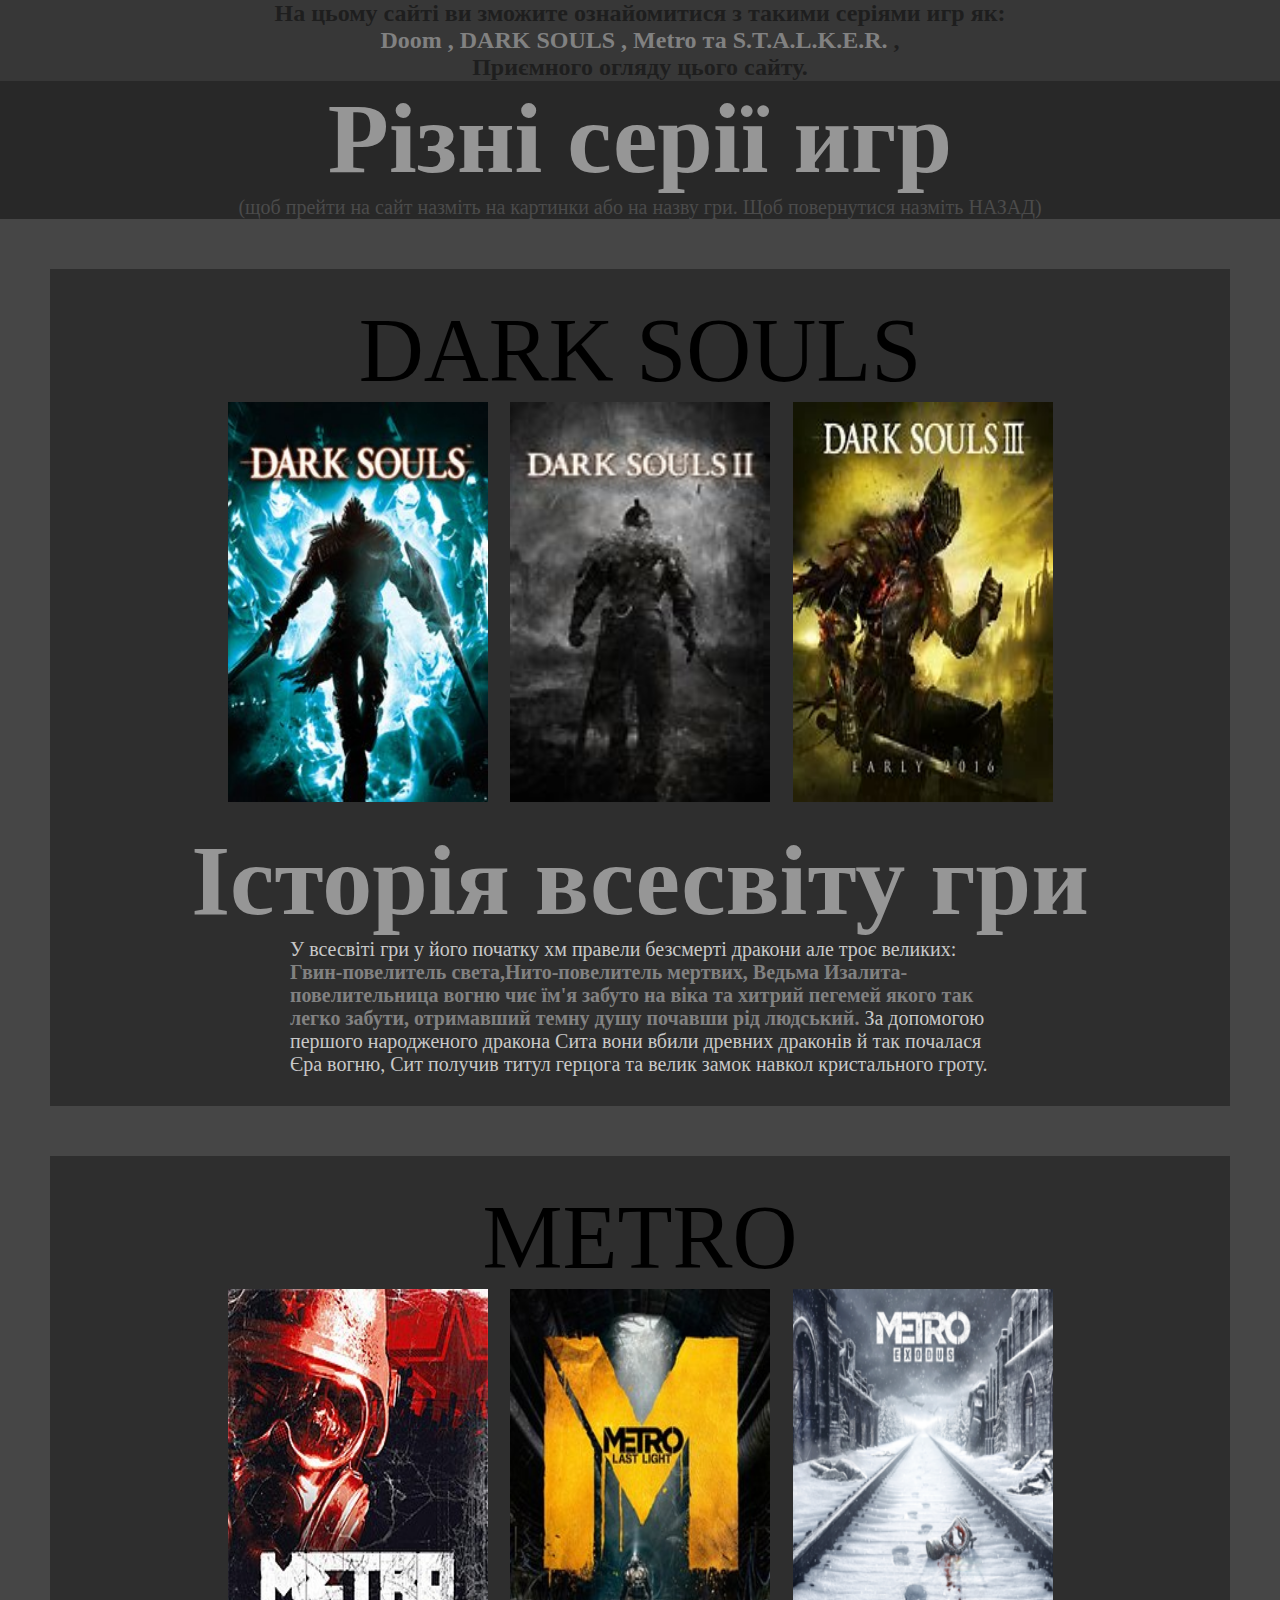
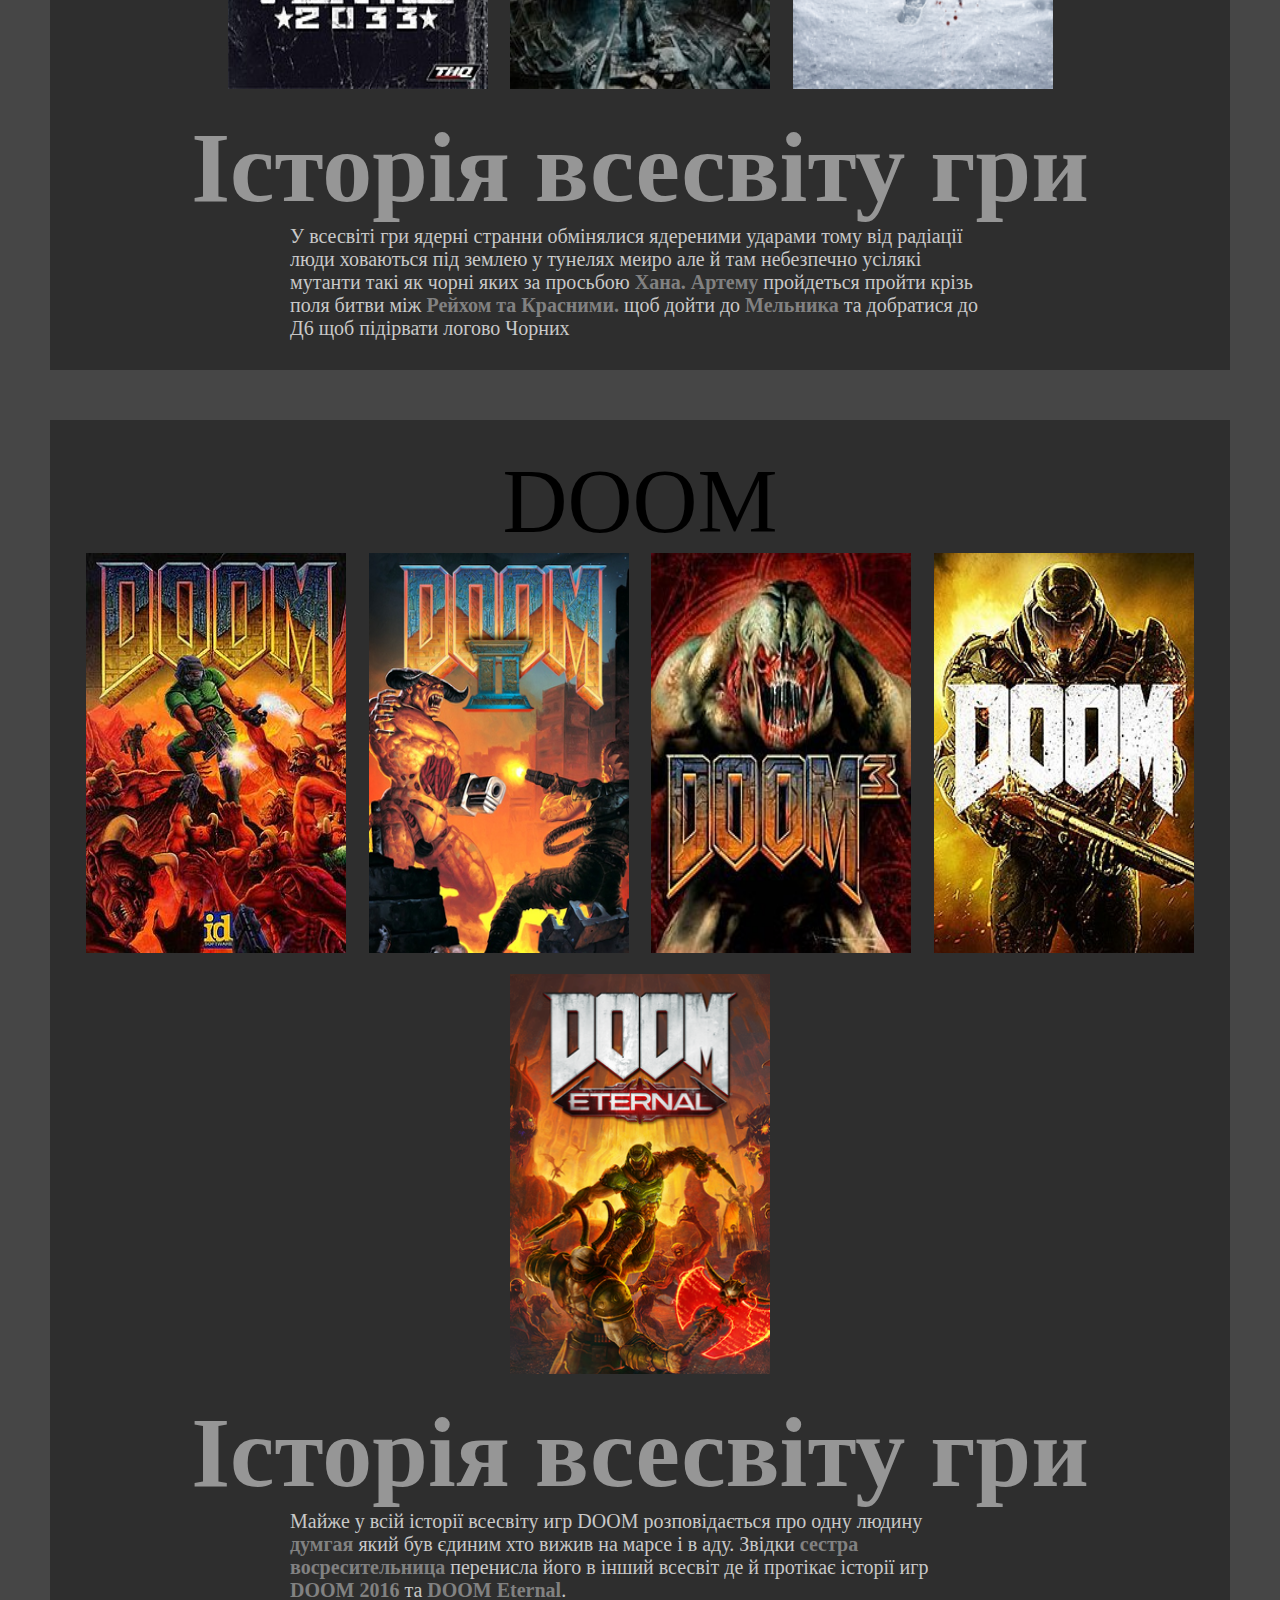
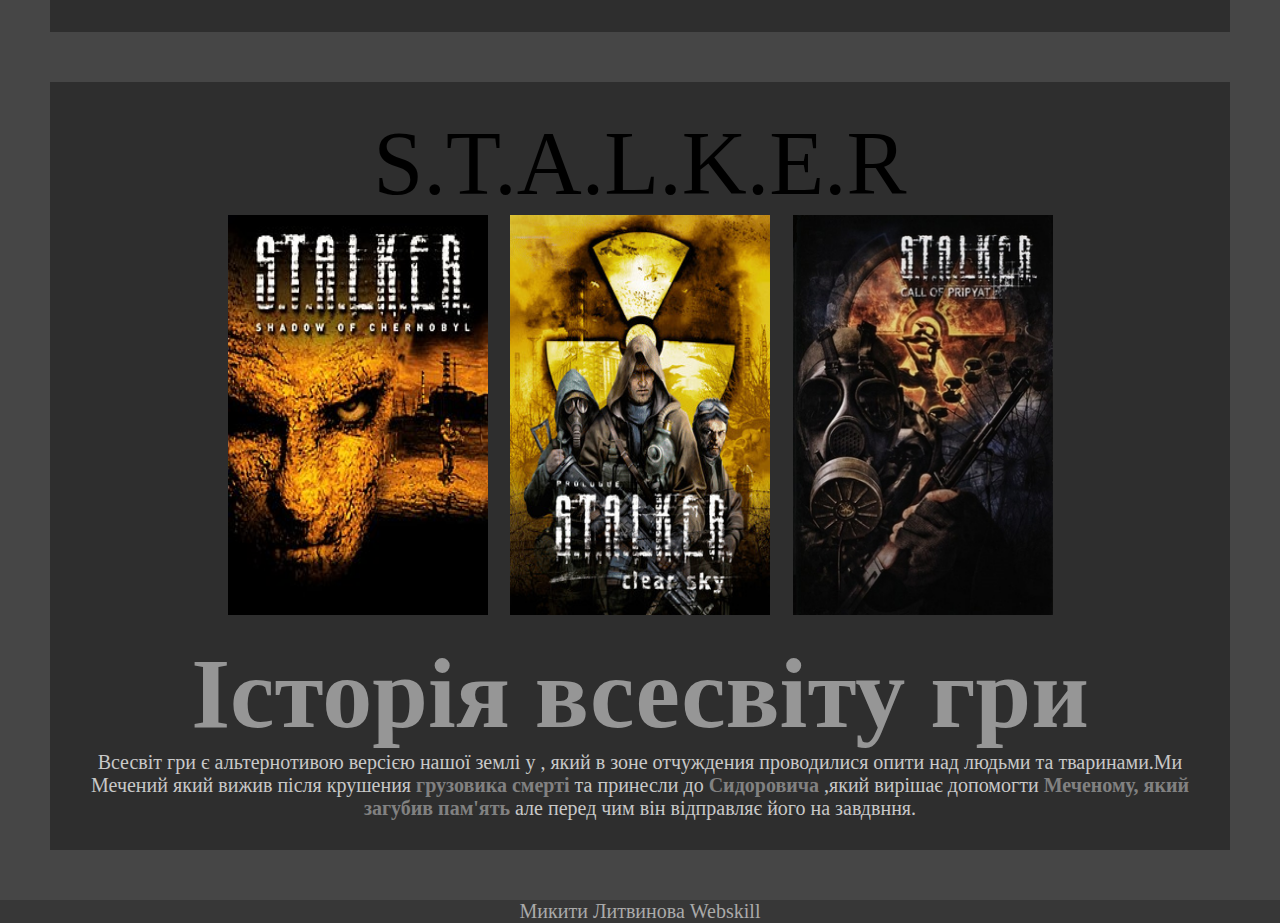
==== html/index.html @ c9c2fdbb "commit-papki" ====
<!DOCTYPE html>
<html lang="en">

<head>
    <meta charset="UTF-8">
    <meta name="viewport" content="width=device-width, initial-scale=1.0">
    <title>Головний сайт</title>
    <link rel="stylesheet" href="../css/index.css">
    <link rel="stylesheet" href="../css/all.css">
</head>

<body>
    <div class="header">
        <h2 align="center">На цьому сайті ви зможите ознайомитися з такими серіями игр як:<br>
            <b>Doom , DARK SOULS , Metro та S.T.A.L.K.E.R.</b> ,<br>
            Приємного огляду цього сайту.
        </h2>
        
    </div>
    <div class="main">
        <div class="child-g"><h1 align="center"> Різні серії игр</h1>
            <p class="child-p" align="center">(щоб прейти на сайт назміть на картинки або на назву гри.
            Щоб повернутися назміть НАЗАД)</p></div>
        <div class="child-h" align="center">
            <a href="kol.html">DARK SOULS<br> 
                <img src="../img/Dark_Souls_Cover_Art.jpg" alt="">
                <img src="../img/DS2.jfif" alt="">
                <img src="../img/DS3.jfif" alt=""></a>
          
            <div>
                <h1 class="class-h1">Історія всесвіту гри</h1>
                <p class="c-p">У всесвіті гри у його початку хм правели безсмерті дракони але троє великих:
                    <b>Гвин-повелитель света,</b><b>Нито-повелитель мертвих,</b>
                    <b>Ведьма Изалита-повелительница вогню чиє їм'я забуто на віка та</b>
                    <b>хитрий пегемей якого так легко забути, отримавший темну душу почавши рід людський.</b>
                За допомогою першого народженого дракона Сита
            вони вбили древних драконів й так почалася Єра вогню,
         Сит получив титул герцога та велик замок навкол кристального гроту. 
        </p>
            </div>
        </div>
        <div class="child-h" align="center"><a href="koi.html">METRO<br>
<img src="../img/Metro_2033_Game_Cover.jpg" alt="">
<img src="../img/Metrolastlight.jpg" alt="">
<img src="../img/274px-Metro_Exodus.png" alt="">
        </a>
        <div>
            <h1 class="class-h1">Історія всесвіту гри</h1>
            <p class="c-p">У всесвіті гри ядерні странни обмінялися ядереними ударами тому від радіації люди ховаються під землею
                у тунелях меиро але й там небезпечно усілякі мутанти такі як чорні яких за просьбою <b>Хана. Артему</b> пройдеться
                пройти крізь поля битви між <b>Рейхом та Красними.</b>
                щоб дойти до <b>Мельника</b> та добратися до Д6 щоб підірвати логово Чорних
                </p>
        </div>
        </div>
        <div class="child-h" align="center"><a href="DOOM.html">DOOM<br>
            <img src="../img/Doom_cover_art.jpg" alt="">
            <img src="../img/Doom_II_-_Hell_on_Earth_Coverart.png" alt="">
            <img src="../img/Doom3box.jpg" alt="">
            <img src="../img/Doom_Cover.jpg" alt="">
            <img src="../img/Cover_Art_of_Doom_Eternal.png" alt=""></a>
        
        <div>
            <h1 class="class-h1">Історія всесвіту гри</h1>
            <p class="c-p">Майже у всій історії всесвіту игр DOOM розповідається про одну людину <b>думгая </b>який був
                 єдиним хто вижив на марсе і в аду. Звідки <b>сестра восресительница</b>
                  перенисла його в інший всесвіт де й протікає історії игр
                 <b>DOOM 2016</b> та <b>DOOM Eternal</b>. 
            </p>
        </div>
    </div>
        <div class="child-h" align="center"> 
            <a href="stalker.html">S.T.A.L.K.E.R<br>
            
         <img src="../img/Shadow_of_Chernobyl_cover.jpg" alt="">
            <img src="../img/STALKER_Clear_Sky.jpg" alt="">
                <img src="../img/Stalker_Call_of_Pripyat_cover.jpg" alt="">
         </a>
        
        
            <h1 class="class-h1">Історія всесвіту гри</h1>
            <p>
         Bсесвіт гри є альтернотивою версією нашої землі у , який в зоне отчуждения проводилися опити
         над людьми та тваринами.Ми Мечений який вижив після крушения <b>грузовика смерті</b> та принесли до
         <b>Сидоровича</b> ,який вирішає допомогти <b>Меченому, який загубив пам'ять</b> але перед чим він відправляє його
         на завдвння.
            </p>
        </div>
     </div>
    </div>    
        
    </div>
    <div class="footer">
        <p align="center" class="p-o">Микити Литвинова
            Webskill</p>
    </div>
</body>

</html>
---- css/index.css ----
h1{
    font-size: 100px;
    color: rgb(150, 150, 150);
}

a{
   text-decoration: none; 
   color: rgb(0, 0, 0);
   font-size: 90px ;
   font-family: Calibri;
}
.header , .footer{
   
    height: 10% ;
    background-color: rgb(55, 55, 55);
}
.main{
    
    height: 80% ;
    background-color: rgb(70, 70, 70);
}

.p-o{
    color: rgb(170, 170, 170);
}

.child-h{
    background-color: rgb(46, 46, 46);
    padding: 30px;
    margin: 50px;
    
}
.child-g{
    background-color: rgb(40, 40, 40);
}
.child-p{
    color:rgb(75, 75, 75);
}
h2{
    color: rgb(30, 30, 30);
}

@media (orientation:portrait) {    
    .main{
        background-color: rgb(150, 150, 150);
        width: 100vw;
        display: inline-block;
        
    }
    a{
       text-decoration: none; 
       color: rgb(0, 0, 0);
       font-size: 60px ;
       font-family:monospace;
    }
    h2{
        color: rgb(50, 50, 50);   
    }
    .class-h1{
        font-size: 50px;
        color: rgb(80, 80, 80);
    }
}
---- css/all.css ----
.c-p{
    width: 700px;
    text-align: left;
}
img{
    height: 400px;
    width: 260px;
    display: inline-block;
}
p{
    color:rgb(200, 200, 200);
    font-size: 20px;
}
b{
    color: rgb(129, 129, 129); 
} 
*{
    margin: 0px;
    padding: 0px;
}
body{
    background-color: rgb(70, 70, 70);
    
}
@media (orientation:portrait) {
    
    .header , .footer{
        height: 10% ;
        background-color: rgb(100, 100, 100);

    }
    *{
        margin: 0px;
        padding: 0px;
    }
    body{
        background-color: rgb(70, 70, 70);
    }
    h1{
        font-size: 100px;
        color: rgb(80, 80, 80);
    }
    img{
        height: 200px;
        width: 150px;
        display: inline-block;
    }
    p{
        color:rgb(200, 200, 200);
        font-size: 20px;
    }
    b{
        color: rgb(129, 129, 129); 
    } 
    .p-o{
        color: rgb(170, 170, 170);
    }
    .child-h{
        background-color: rgb(46, 46, 46);
        padding: 30px;
        margin: 50px;
    }
    .child-g{
        background-color: rgb(60, 60, 60);
    }
    .child-p{
        color:rgb(10, 10, 10)
    }
}
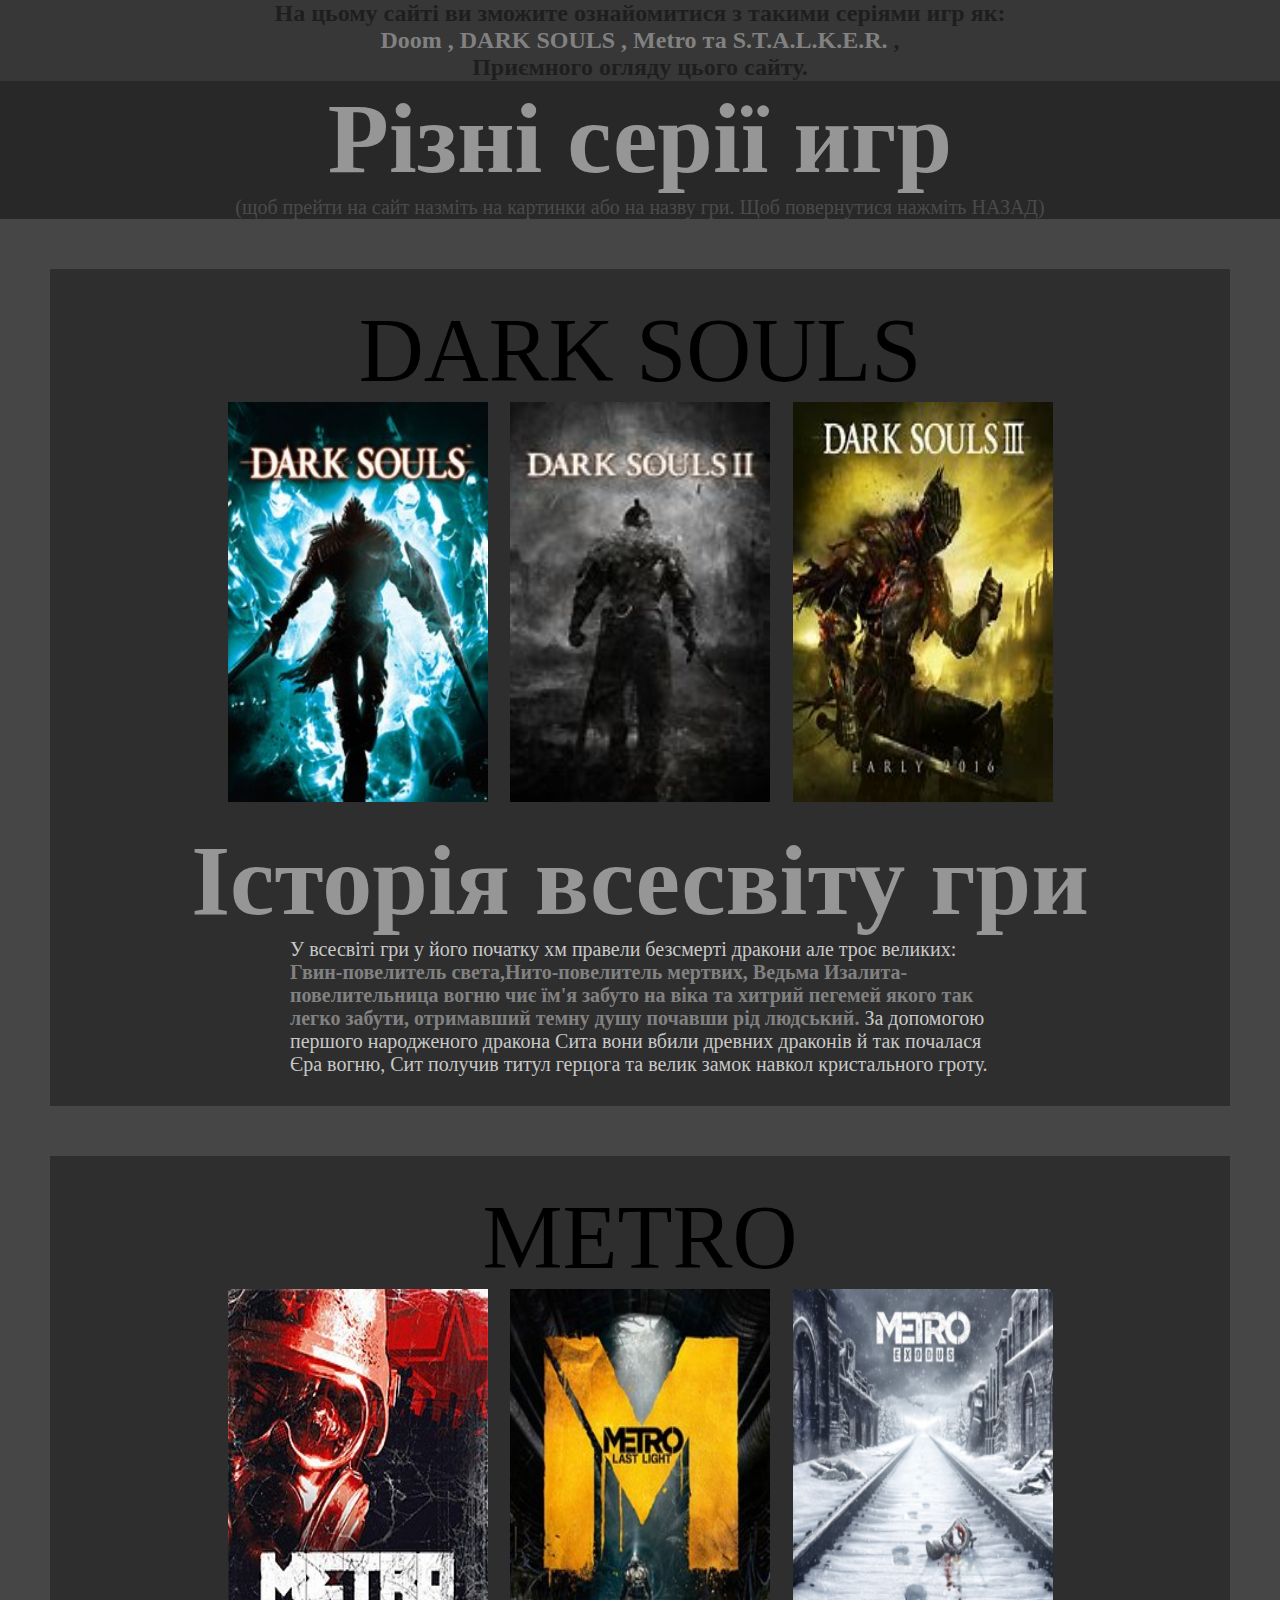
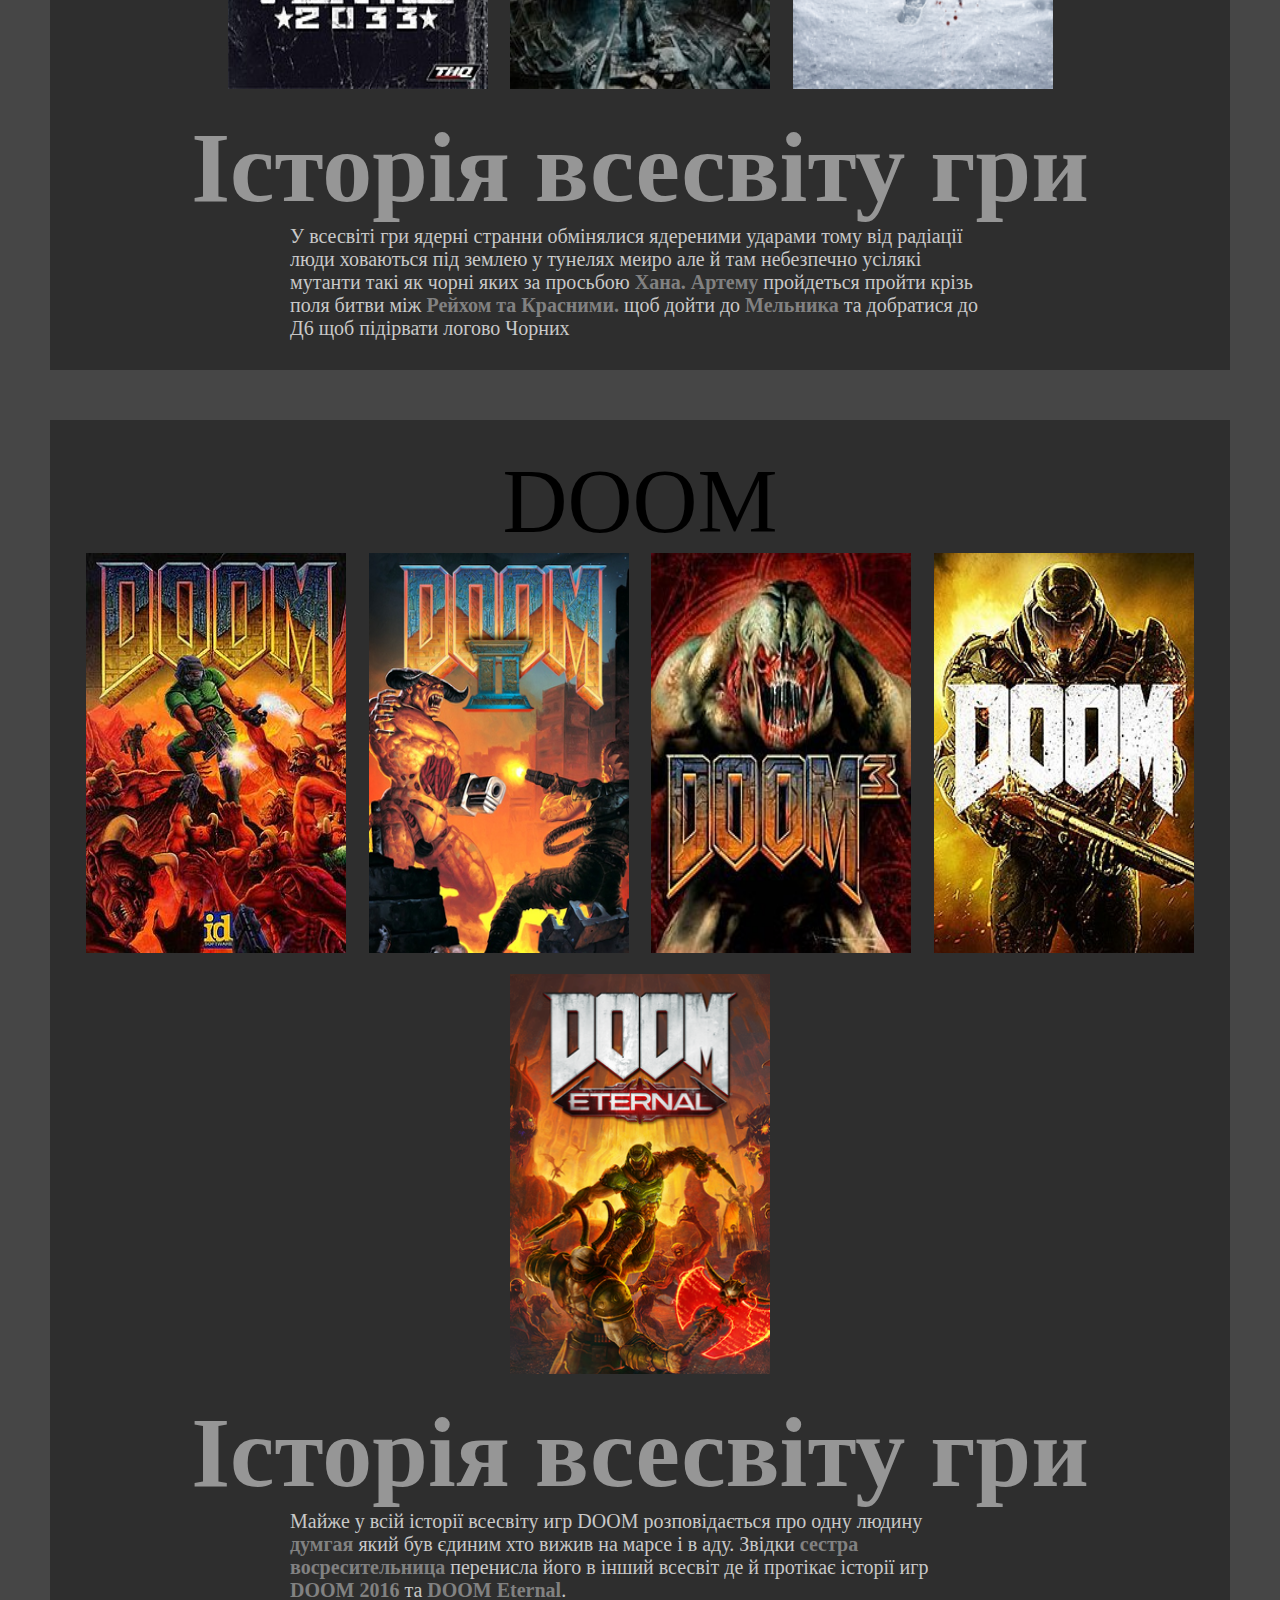
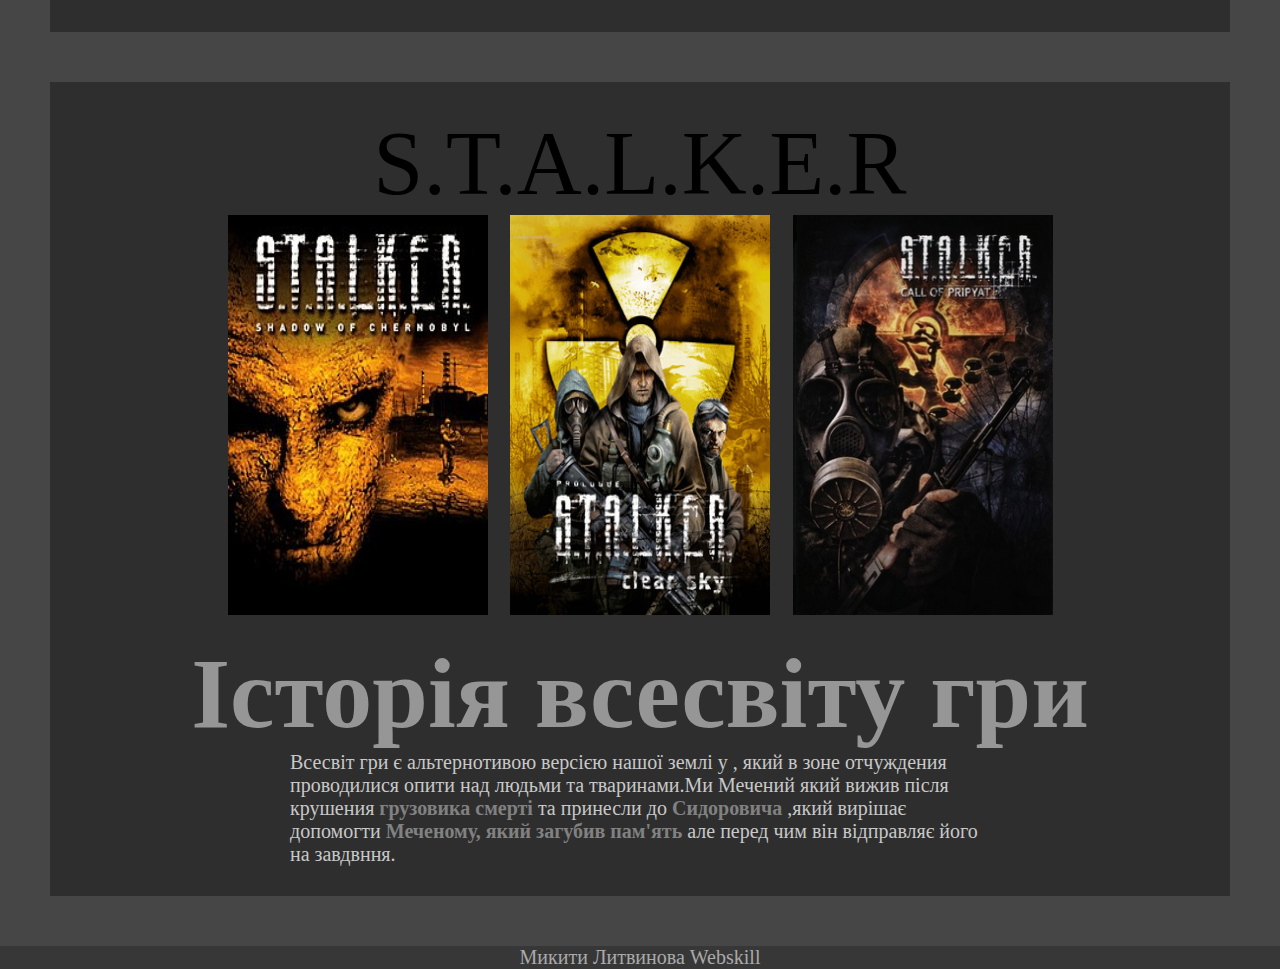
==== commit 7d91f56d: "commit-all-1" ====
--- a/html/index.html
+++ b/html/index.html
@@ -20,7 +20,7 @@
     <div class="main">
         <div class="child-g"><h1 align="center"> Різні серії игр</h1>
             <p class="child-p" align="center">(щоб прейти на сайт назміть на картинки або на назву гри.
-            Щоб повернутися назміть НАЗАД)</p></div>
+            Щоб повернутися нажміть НАЗАД)</p></div>
         <div class="child-h" align="center">
             <a href="kol.html">DARK SOULS<br> 
                 <img src="../img/Dark_Souls_Cover_Art.jpg" alt="">
@@ -79,7 +79,7 @@
         
         
             <h1 class="class-h1">Історія всесвіту гри</h1>
-            <p>
+            <p class="c-p">
          Bсесвіт гри є альтернотивою версією нашої землі у , який в зоне отчуждения проводилися опити
          над людьми та тваринами.Ми Мечений який вижив після крушения <b>грузовика смерті</b> та принесли до
          <b>Сидоровича</b> ,який вирішає допомогти <b>Меченому, який загубив пам'ять</b> але перед чим він відправляє його
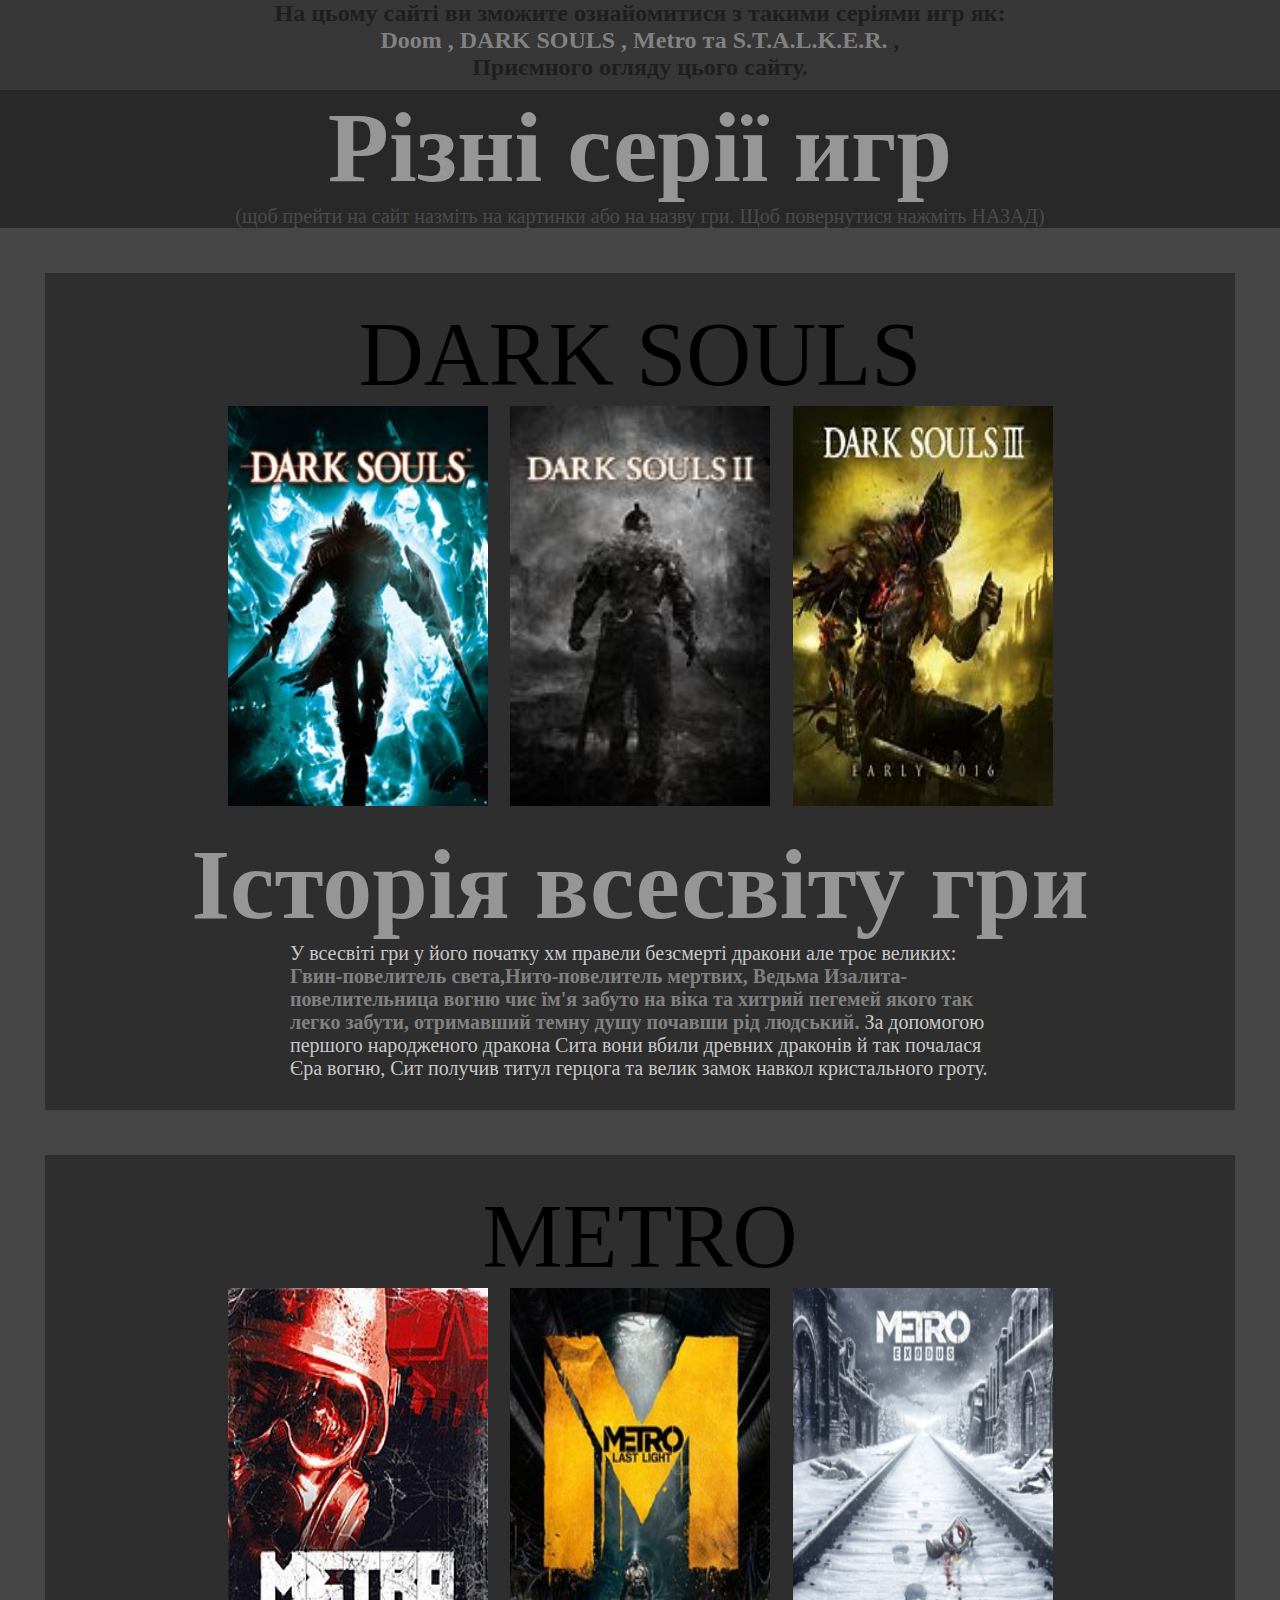
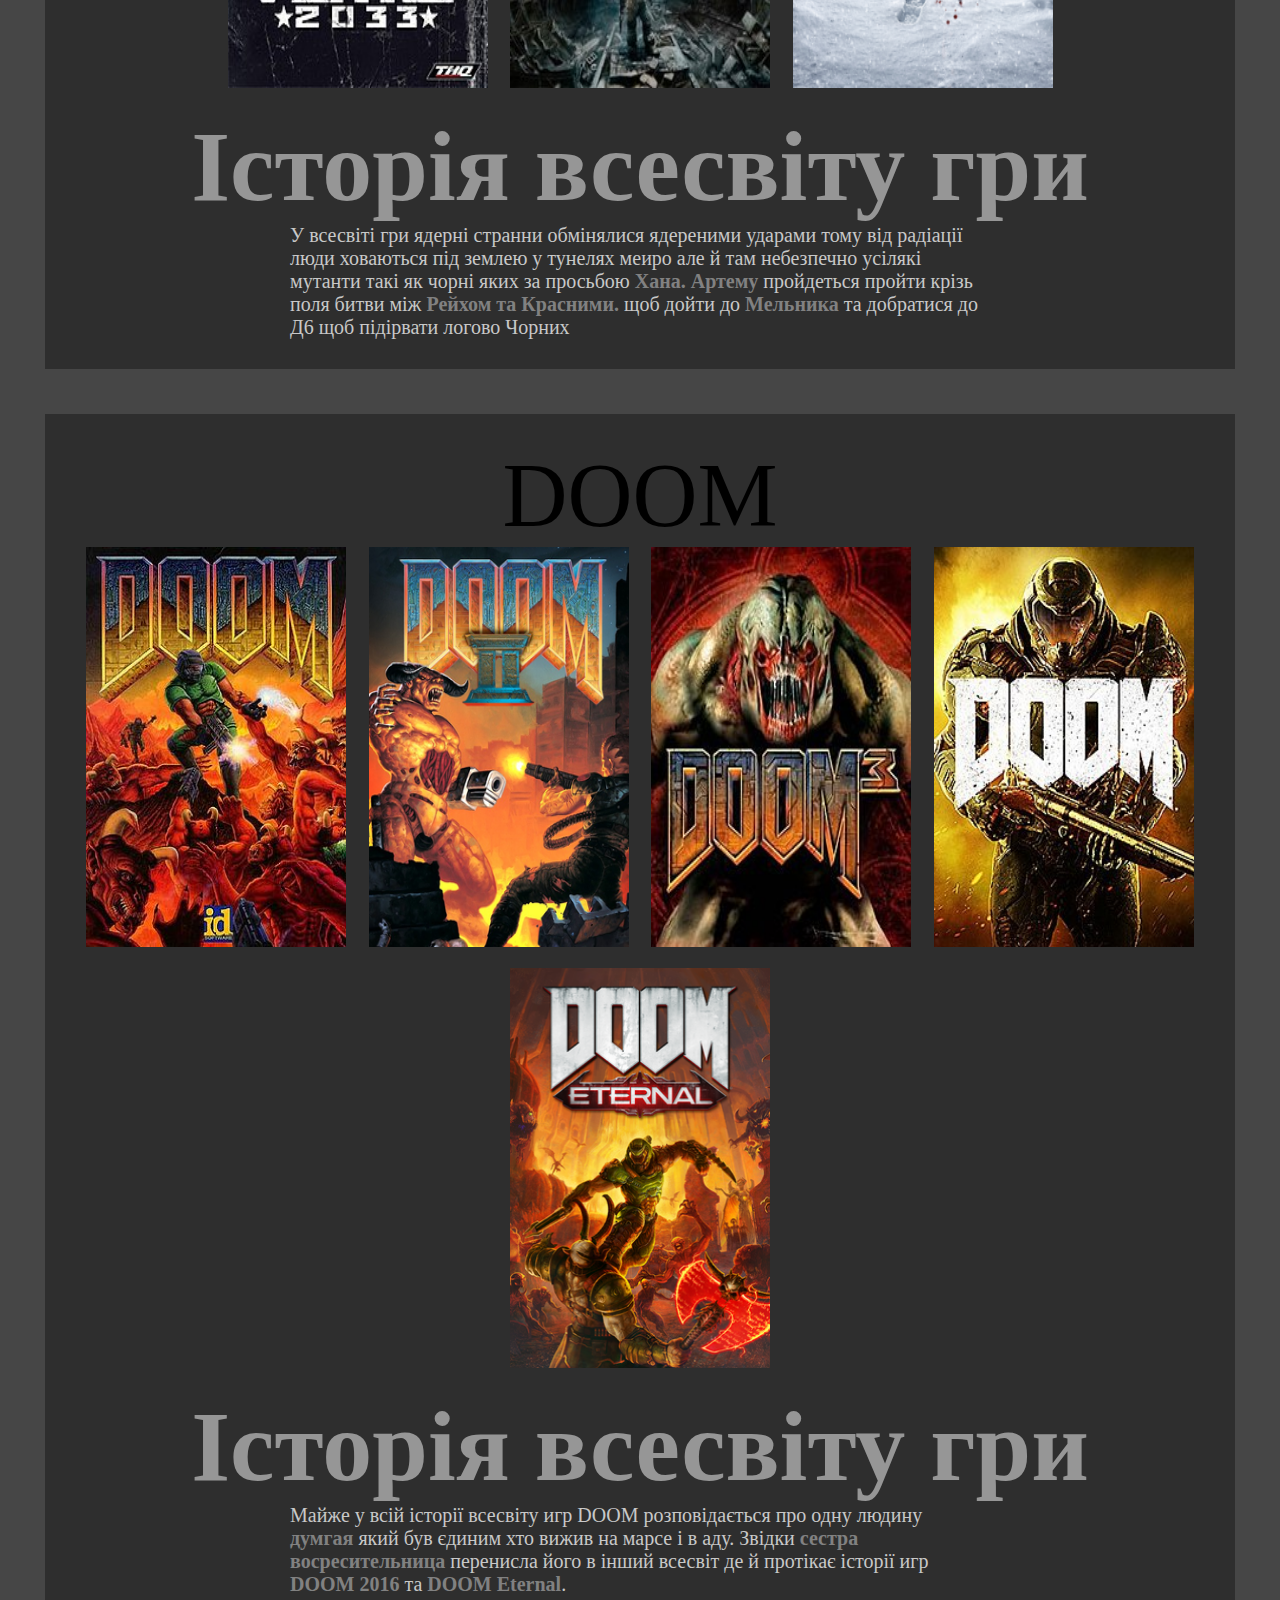
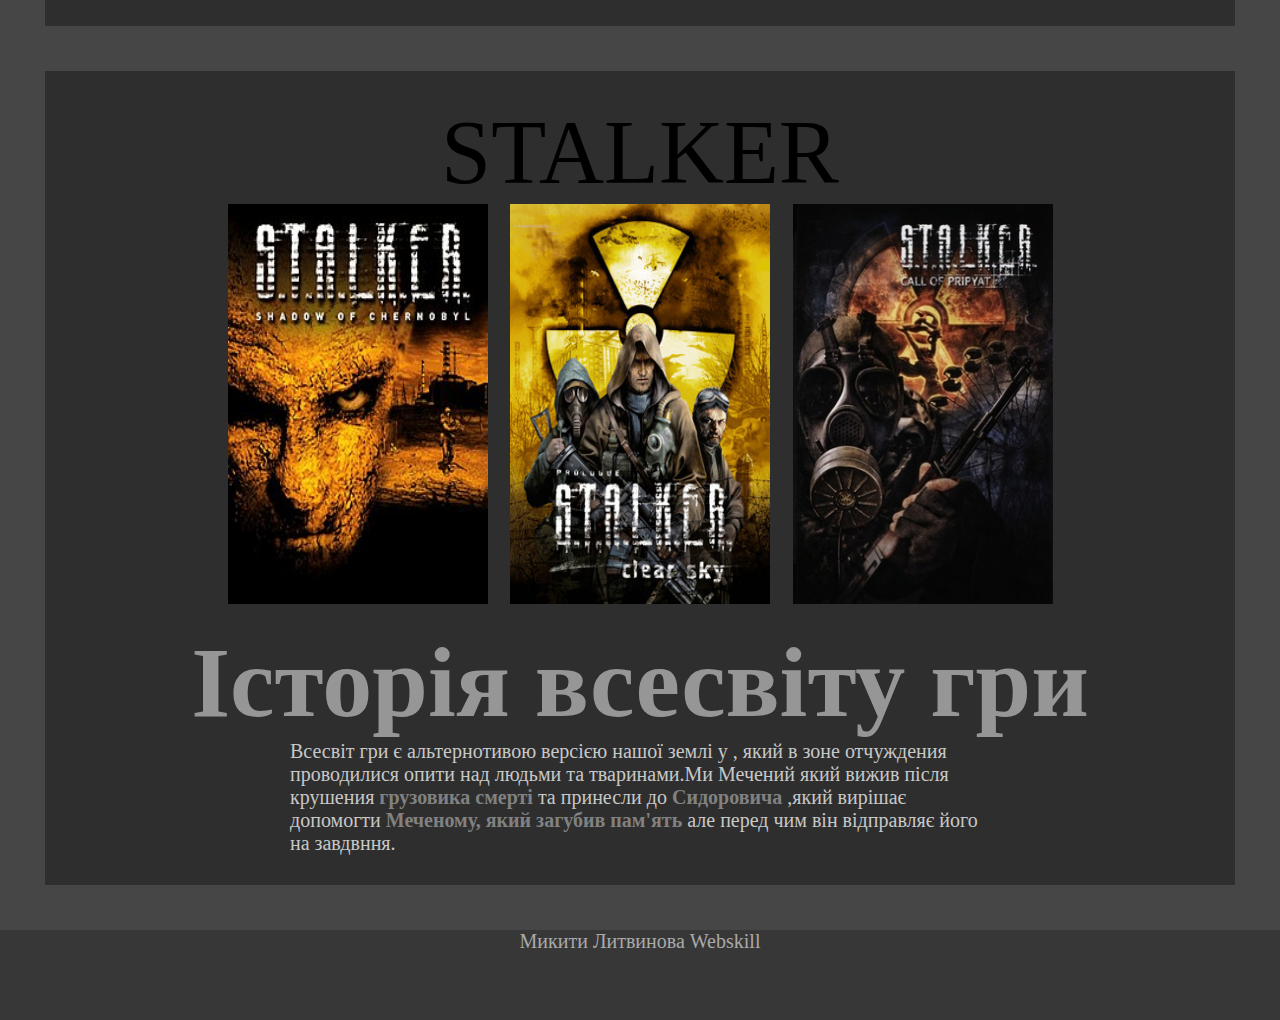
==== commit 06af2e6f: "commit-end-3" ====
--- a/html/index.html
+++ b/html/index.html
@@ -70,7 +70,7 @@
         </div>
     </div>
         <div class="child-h" align="center"> 
-            <a href="stalker.html">S.T.A.L.K.E.R<br>
+            <a href="stalker.html">STALKER<br>
             
          <img src="../img/Shadow_of_Chernobyl_cover.jpg" alt="">
             <img src="../img/STALKER_Clear_Sky.jpg" alt="">
--- a/css/index.css
+++ b/css/index.css
@@ -12,12 +12,12 @@
 }
 .header , .footer{
    
-    height: 10% ;
+    min-height: 10vh ;
     background-color: rgb(55, 55, 55);
 }
 .main{
     
-    height: 80% ;
+    min-height: 80vh ;
     background-color: rgb(70, 70, 70);
 }
 
@@ -28,7 +28,7 @@
 .child-h{
     background-color: rgb(46, 46, 46);
     padding: 30px;
-    margin: 50px;
+    margin: 5vmin;
     
 }
 .child-g{
--- a/css/all.css
+++ b/css/all.css
@@ -35,6 +35,7 @@
     }
     body{
         background-color: rgb(70, 70, 70);
+        
     }
     h1{
         font-size: 100px;
@@ -66,4 +67,7 @@
     .child-p{
         color:rgb(10, 10, 10)
     }
+    .c-p{
+        width: 60%;
+    }
 }
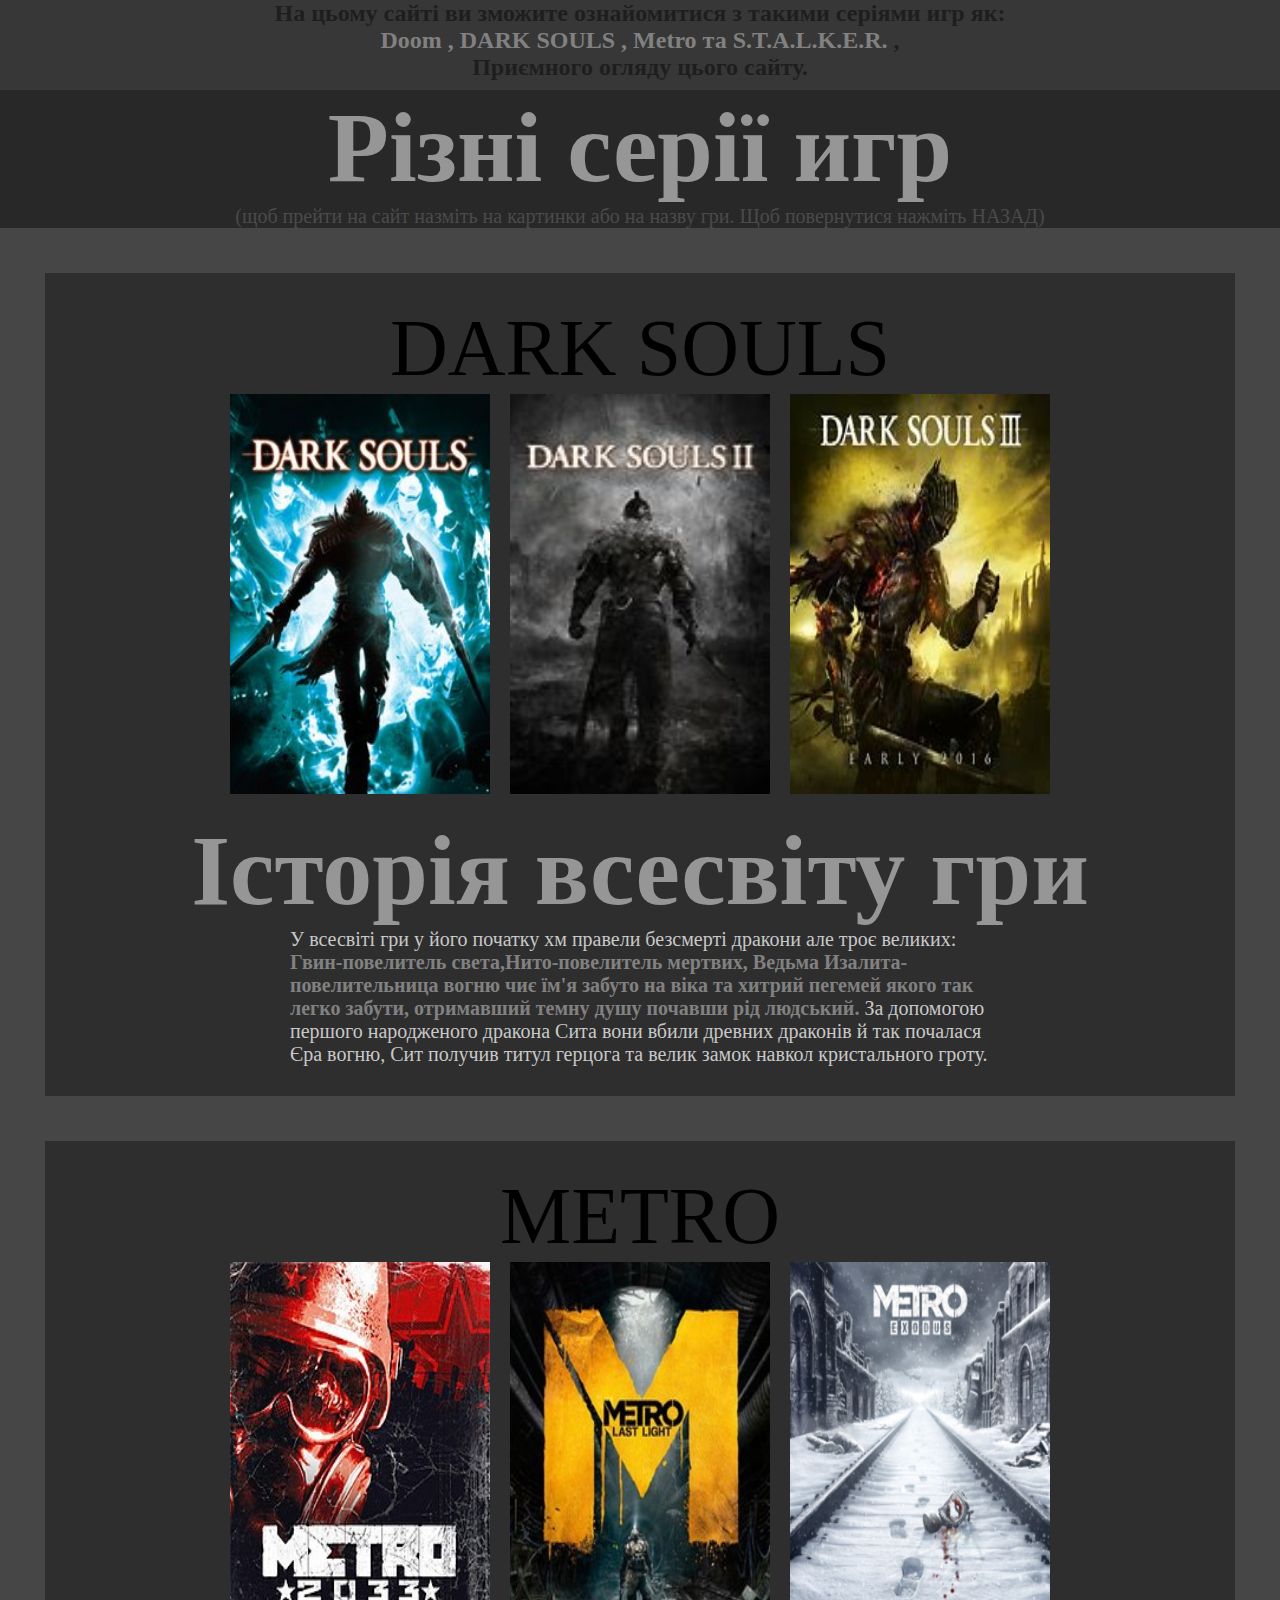
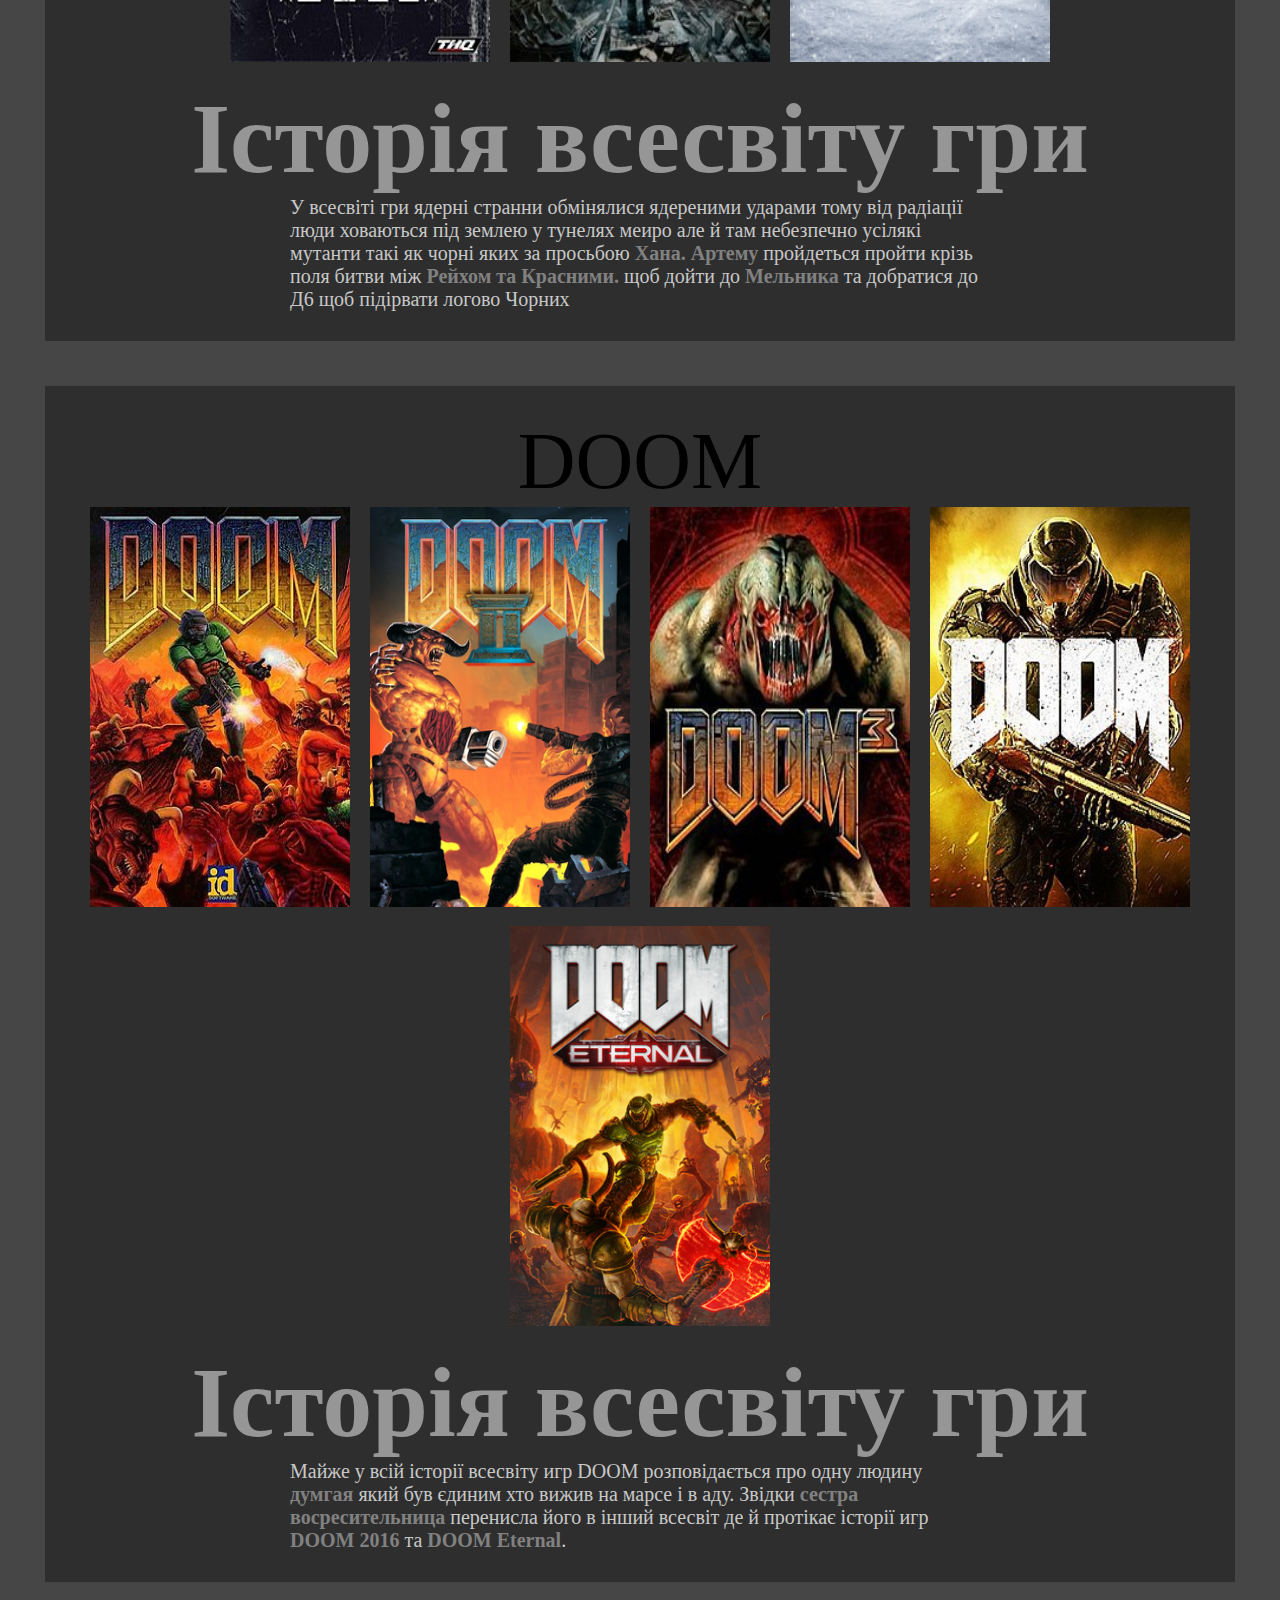
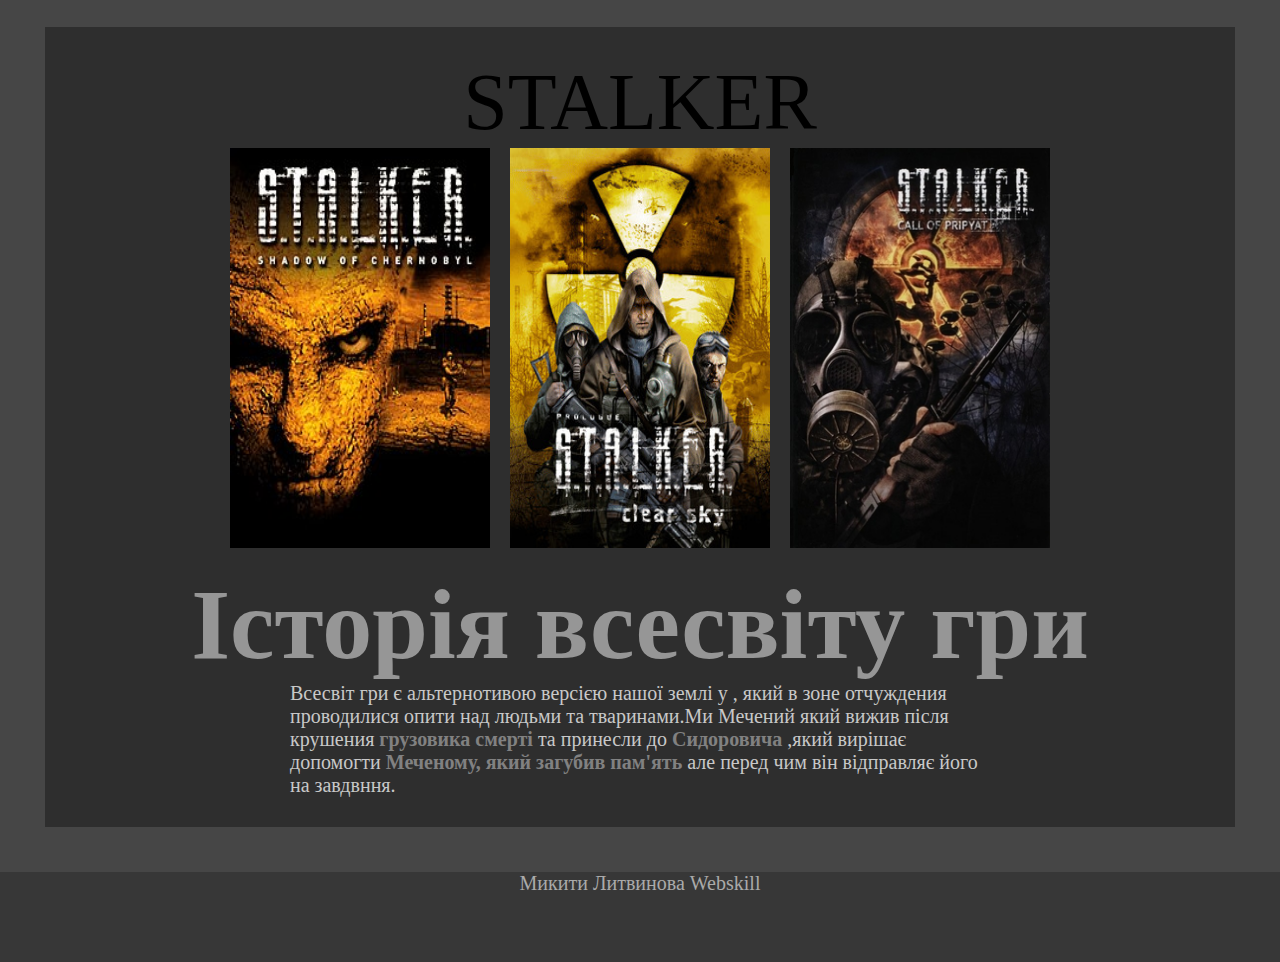
==== commit 248ef9bf: "commit-the" ====
--- a/html/index.html
+++ b/html/index.html
@@ -37,6 +37,12 @@
             вони вбили древних драконів й так почалася Єра вогню,
          Сит получив титул герцога та велик замок навкол кристального гроту. 
         </p>
+        <p class="l-p">
+            У всесвіті гри у його початку хм правели безсмерті дракони але троє великих:
+                    <b>Гвин-повелитель света,</b><b>Нито-повелитель мертвих,</b>
+                    <b>Ведьма Изалита-повелительница вогню чиє їм'я забуто на віка та</b>
+                    <b>хитрий пегемей якого так легко забути, отримавший темну душу почавши рід людський.</b>
+        </p>
             </div>
         </div>
         <div class="child-h" align="center"><a href="koi.html">METRO<br>
@@ -50,6 +56,12 @@
                 у тунелях меиро але й там небезпечно усілякі мутанти такі як чорні яких за просьбою <b>Хана. Артему</b> пройдеться
                 пройти крізь поля битви між <b>Рейхом та Красними.</b>
                 щоб дойти до <b>Мельника</b> та добратися до Д6 щоб підірвати логово Чорних
+            </p>
+                <p class="l-p">
+                    У всесвіті гри ядерні странни обмінялися ядереними ударами тому від радіації люди ховаються під землею
+                    у тунелях меиро але й там небезпечно усілякі мутанти такі як чорні яких за просьбою <b>Хана. Артему</b> пройдеться
+                    пройти крізь поля битви між <b>Рейхом та Красними.</b>
+                    щоб дойти до <b>Мельника</b> та добратися до Д6 щоб підірвати логово Чорних
                 </p>
         </div>
         </div>
@@ -59,7 +71,6 @@
             <img src="../img/Doom3box.jpg" alt="">
             <img src="../img/Doom_Cover.jpg" alt="">
             <img src="../img/Cover_Art_of_Doom_Eternal.png" alt=""></a>
-        
         <div>
             <h1 class="class-h1">Історія всесвіту гри</h1>
             <p class="c-p">Майже у всій історії всесвіту игр DOOM розповідається про одну людину <b>думгая </b>який був
@@ -67,17 +78,20 @@
                   перенисла його в інший всесвіт де й протікає історії игр
                  <b>DOOM 2016</b> та <b>DOOM Eternal</b>. 
             </p>
+            <p class="l-p">
+                Майже у всій історії всесвіту игр DOOM розповідається про одну людину <b>думгая </b>який був
+                єдиним хто вижив на марсе і в аду. Звідки <b>сестра восресительница</b>
+                 перенисла його в інший всесвіт де й протікає історії игр
+                <b>DOOM 2016</b> та <b>DOOM Eternal</b>. 
+            </p>
         </div>
     </div>
         <div class="child-h" align="center"> 
             <a href="stalker.html">STALKER<br>
-            
          <img src="../img/Shadow_of_Chernobyl_cover.jpg" alt="">
             <img src="../img/STALKER_Clear_Sky.jpg" alt="">
                 <img src="../img/Stalker_Call_of_Pripyat_cover.jpg" alt="">
          </a>
-        
-        
             <h1 class="class-h1">Історія всесвіту гри</h1>
             <p class="c-p">
          Bсесвіт гри є альтернотивою версією нашої землі у , який в зоне отчуждения проводилися опити
@@ -85,6 +99,11 @@
          <b>Сидоровича</b> ,який вирішає допомогти <b>Меченому, який загубив пам'ять</b> але перед чим він відправляє його
          на завдвння.
             </p>
+            <p class="l-p">
+                Bсесвіт гри є альтернотивою версією нашої землі у , який в зоне отчуждения проводилися опити
+                над людьми та тваринами.Ми Мечений який вижив після крушения <b>грузовика смерті</b> та принесли до
+                <b>Сидоровича</b> ,який вирішає допомогти <b>Меченому, який загубив пам'ять</b> але перед чим він відправляє його
+                на завдвння.</p>
         </div>
      </div>
     </div>    
--- a/css/index.css
+++ b/css/index.css
@@ -7,7 +7,7 @@
 a{
    text-decoration: none; 
    color: rgb(0, 0, 0);
-   font-size: 90px ;
+   font-size: 80px ;
    font-family: Calibri;
 }
 .header , .footer{
--- a/css/all.css
+++ b/css/all.css
@@ -22,6 +22,9 @@
     background-color: rgb(70, 70, 70);
     
 }
+.l-p{
+    display: none;
+}
 @media (orientation:portrait) {
     
     .header , .footer{
@@ -38,12 +41,12 @@
         
     }
     h1{
-        font-size: 100px;
+        font-size: 70px;
         color: rgb(80, 80, 80);
     }
     img{
-        height: 200px;
-        width: 150px;
+        height: 150px;
+        width: 100px;
         display: inline-block;
     }
     p{
@@ -58,8 +61,8 @@
     }
     .child-h{
         background-color: rgb(46, 46, 46);
-        padding: 30px;
-        margin: 50px;
+        padding: 10px;
+        margin: 25px;
     }
     .child-g{
         background-color: rgb(60, 60, 60);
@@ -70,4 +73,10 @@
     .c-p{
         width: 60%;
     }
+    .l-p{ 
+        display: inline;
+        }
+    .c-p{
+        display: none;
+        } 
 }
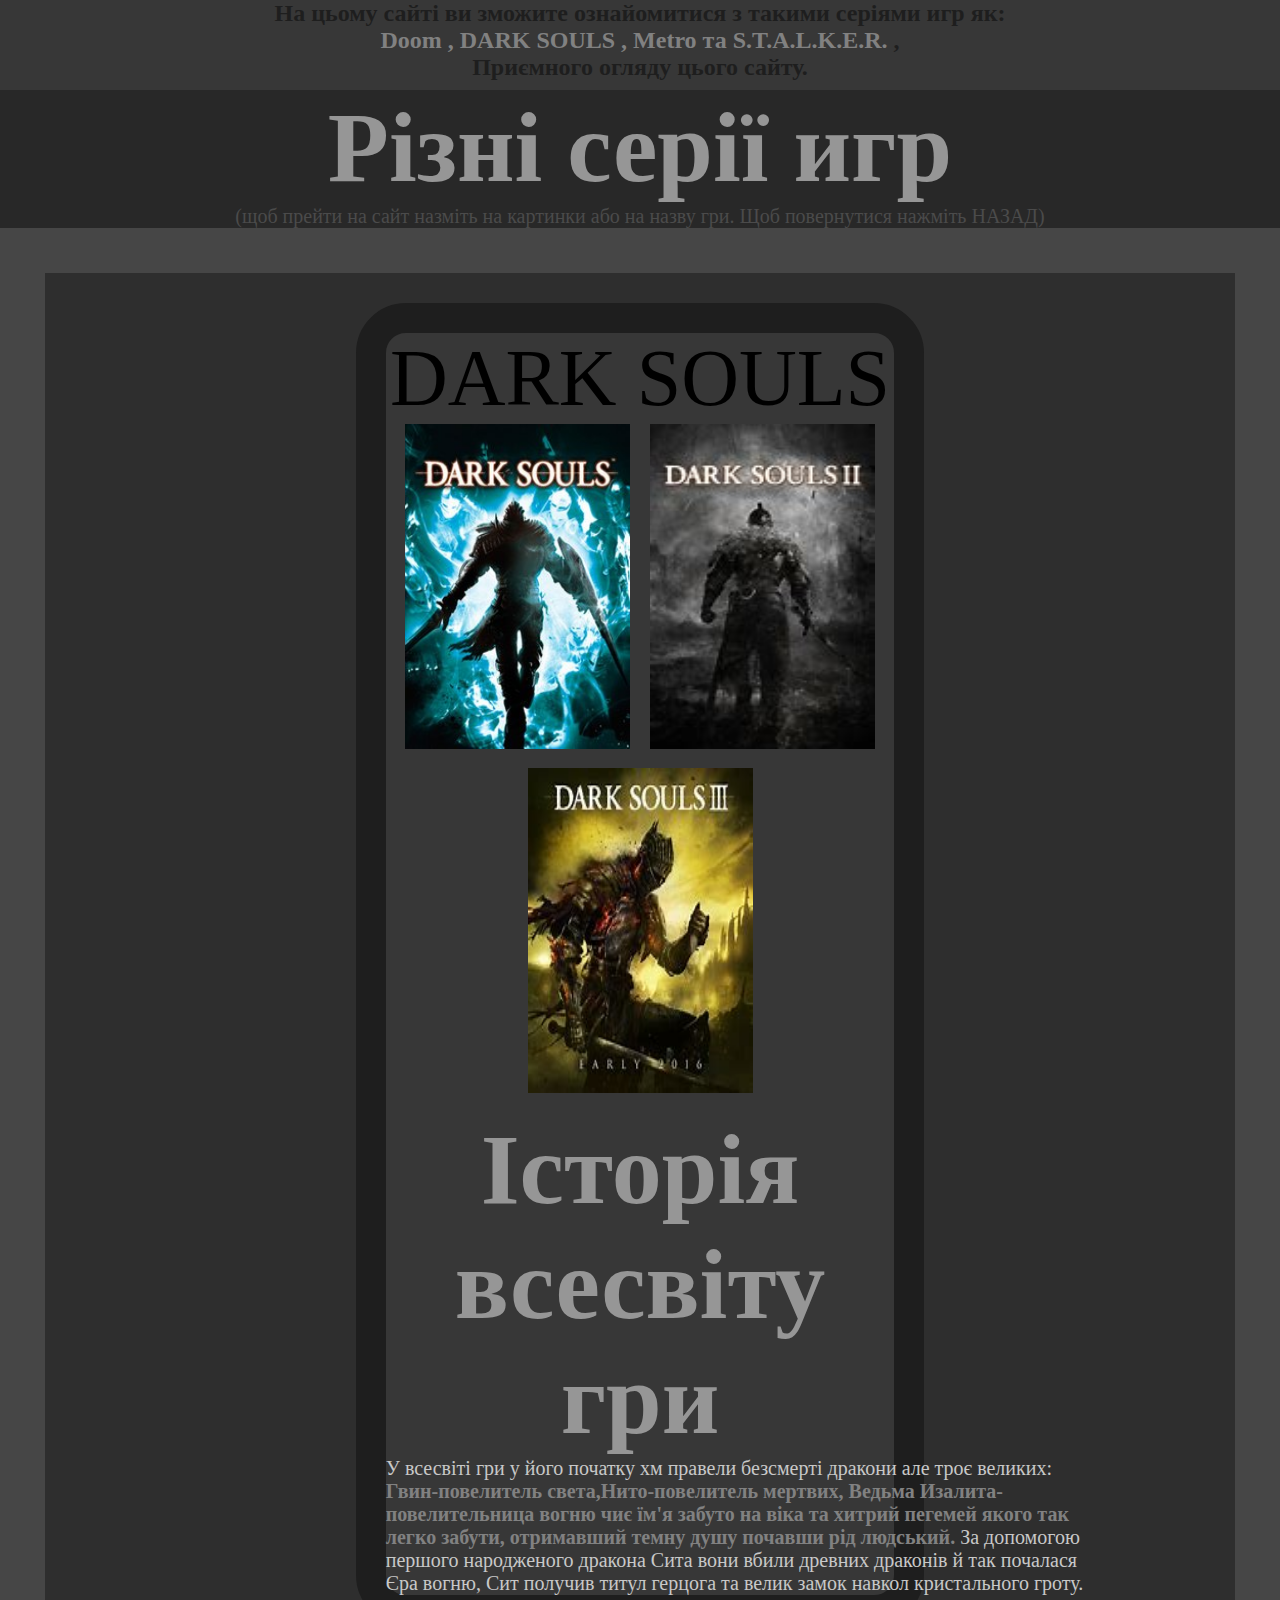
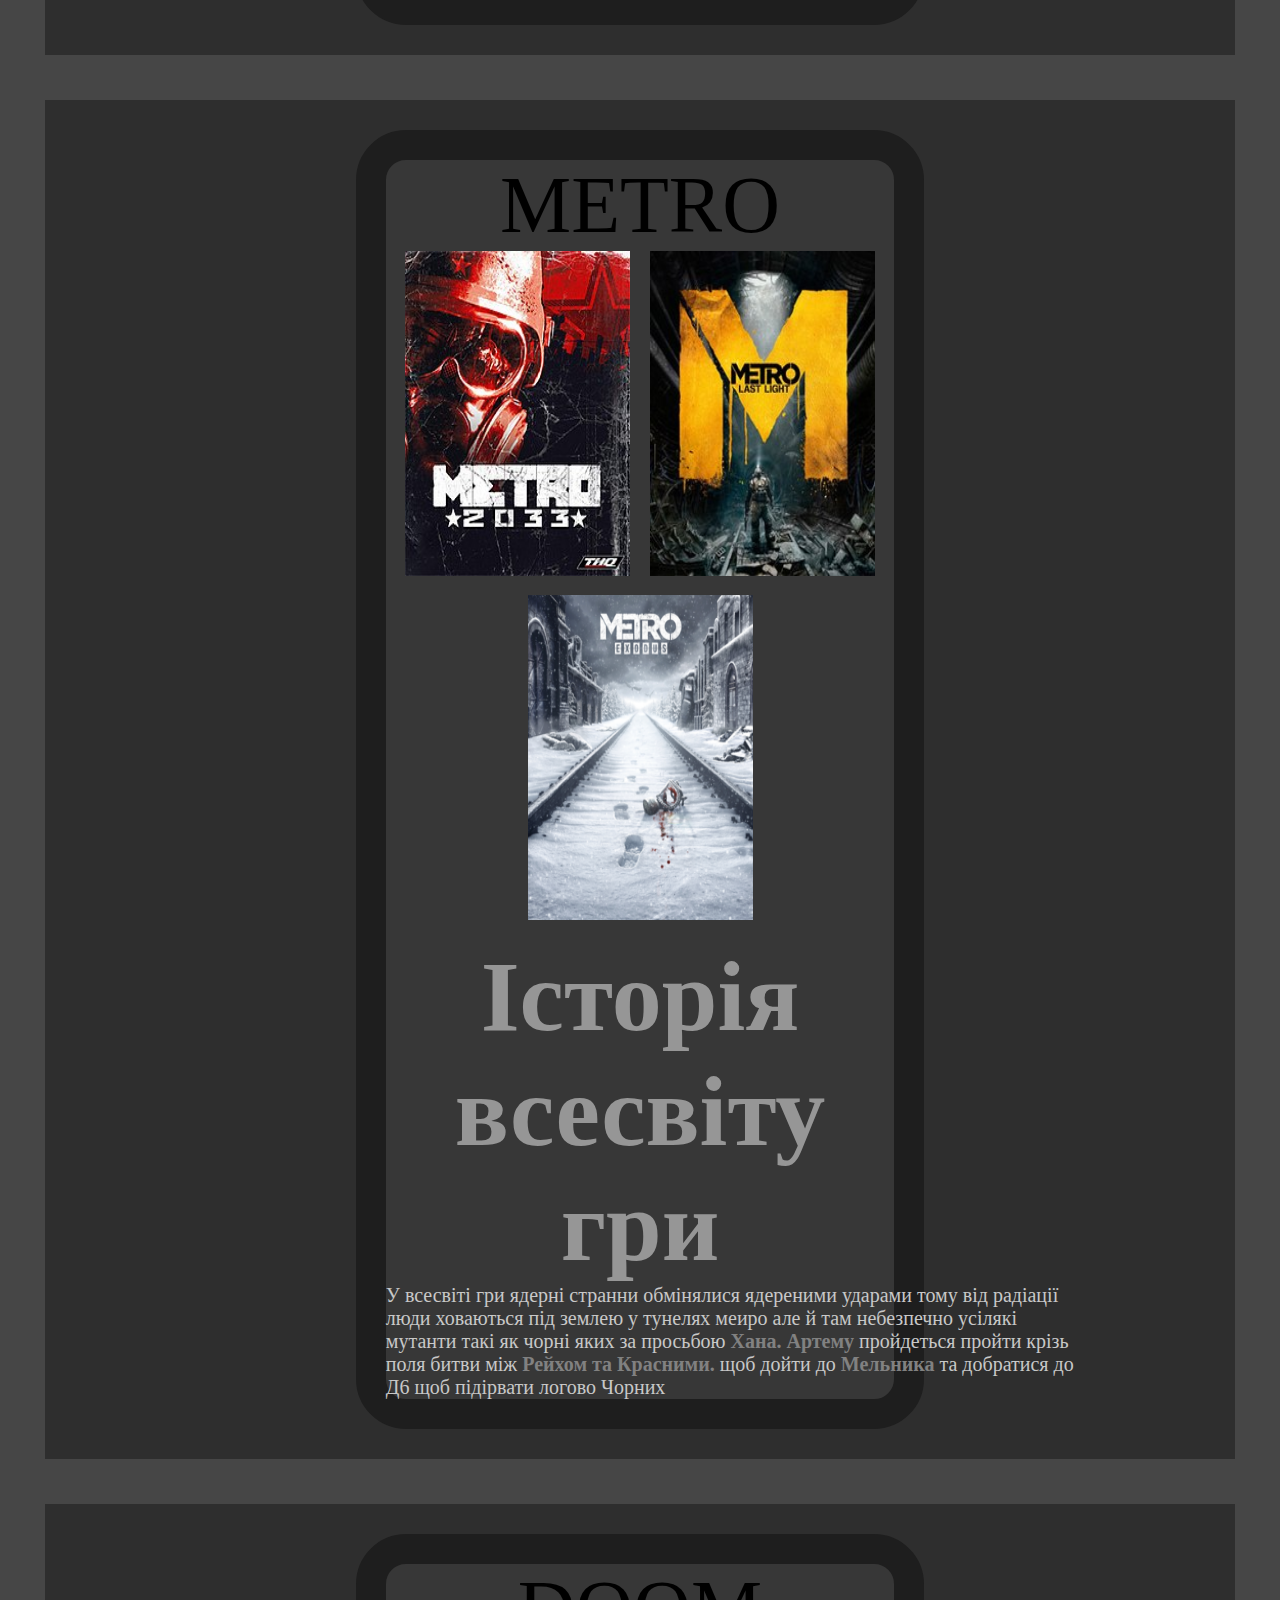
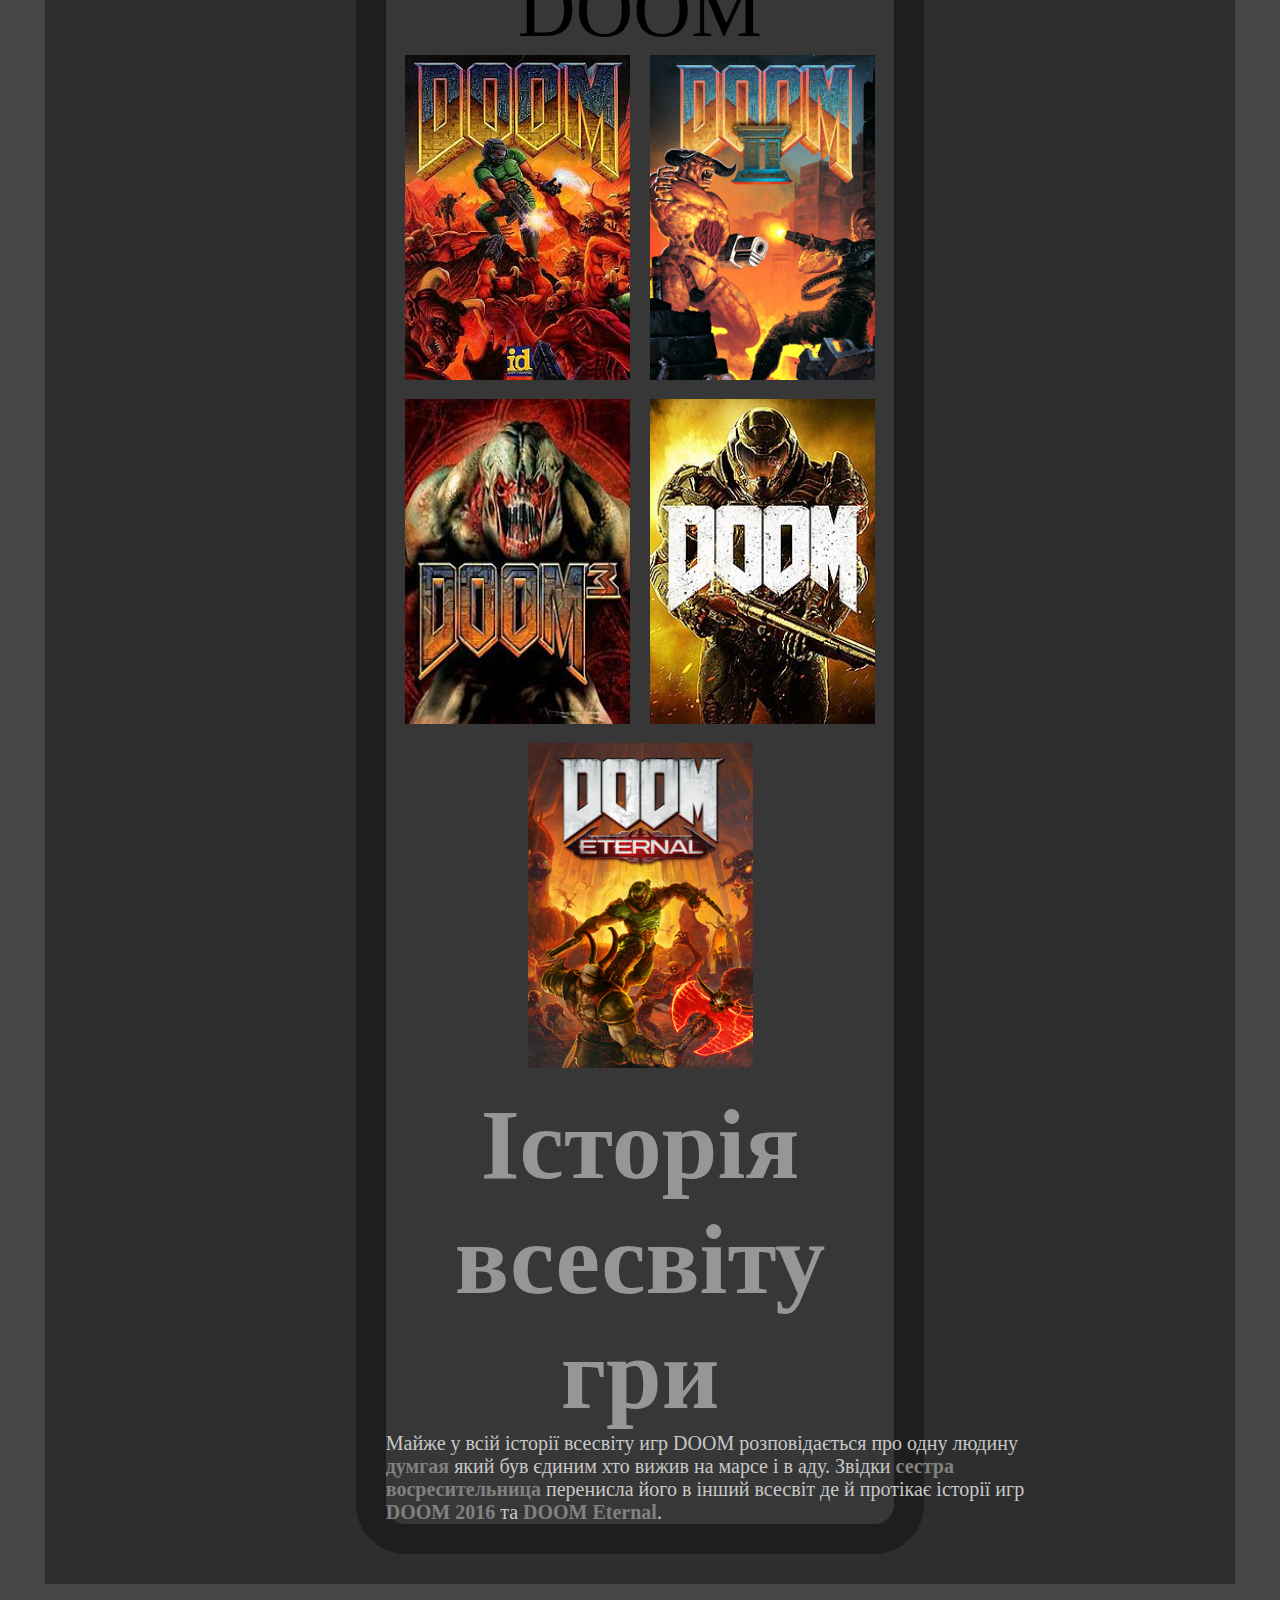
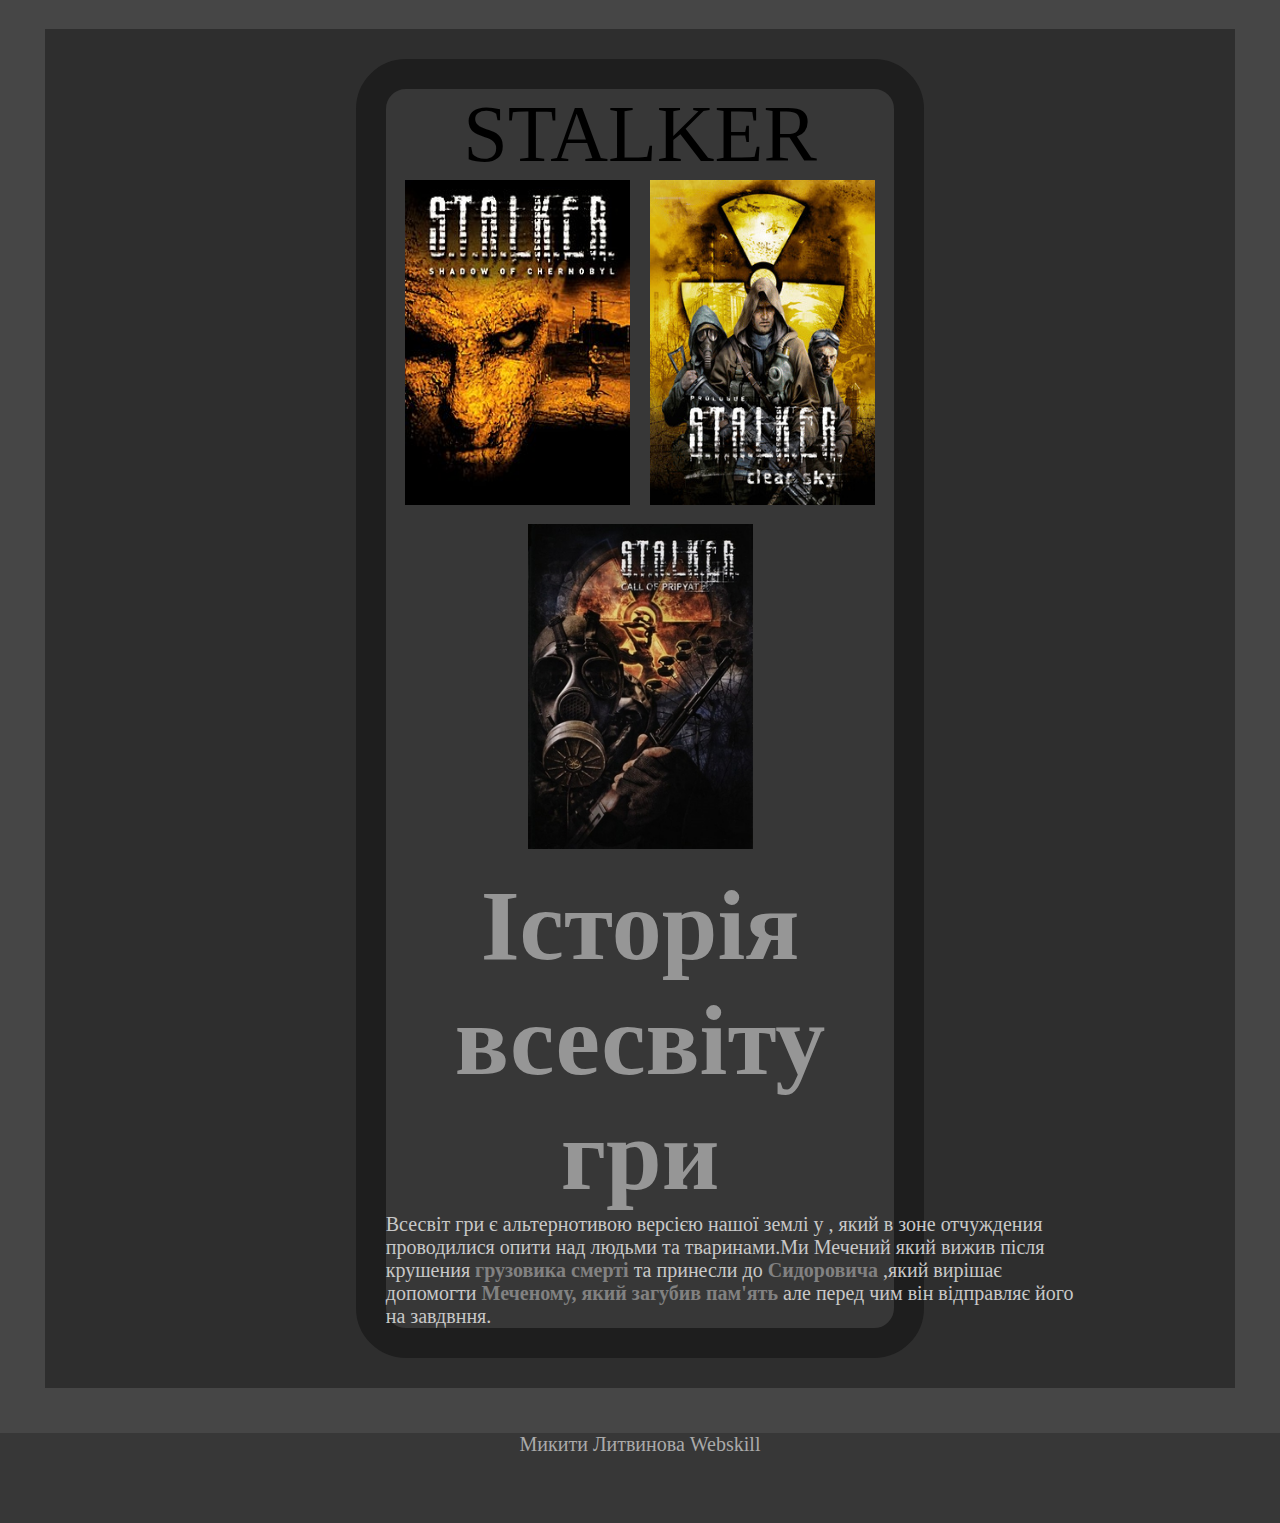
==== commit 3aeb8268: "commit-the-end-is-near" ====
--- a/html/index.html
+++ b/html/index.html
@@ -22,88 +22,99 @@
             <p class="child-p" align="center">(щоб прейти на сайт назміть на картинки або на назву гри.
             Щоб повернутися нажміть НАЗАД)</p></div>
         <div class="child-h" align="center">
-            <a href="kol.html">DARK SOULS<br> 
-                <img src="../img/Dark_Souls_Cover_Art.jpg" alt="">
-                <img src="../img/DS2.jfif" alt="">
-                <img src="../img/DS3.jfif" alt=""></a>
-          
-            <div>
-                <h1 class="class-h1">Історія всесвіту гри</h1>
-                <p class="c-p">У всесвіті гри у його початку хм правели безсмерті дракони але троє великих:
-                    <b>Гвин-повелитель света,</b><b>Нито-повелитель мертвих,</b>
-                    <b>Ведьма Изалита-повелительница вогню чиє їм'я забуто на віка та</b>
-                    <b>хитрий пегемей якого так легко забути, отримавший темну душу почавши рід людський.</b>
-                За допомогою першого народженого дракона Сита
-            вони вбили древних драконів й так почалася Єра вогню,
-         Сит получив титул герцога та велик замок навкол кристального гроту. 
-        </p>
-        <p class="l-p">
-            У всесвіті гри у його початку хм правели безсмерті дракони але троє великих:
-                    <b>Гвин-повелитель света,</b><b>Нито-повелитель мертвих,</b>
-                    <b>Ведьма Изалита-повелительница вогню чиє їм'я забуто на віка та</b>
-                    <b>хитрий пегемей якого так легко забути, отримавший темну душу почавши рід людський.</b>
-        </p>
+            <div class="border-p">
+                <a href="kol.html">DARK SOULS<br> 
+                    <img src="../img/Dark_Souls_Cover_Art.jpg" alt="">
+                    <img src="../img/DS2.jfif" alt="">
+                    <img src="../img/DS3.jfif" alt=""></a>
+              
+                <div>
+                    <h1 class="class-h1">Історія всесвіту гри</h1>
+                    <p class="c-p">У всесвіті гри у його початку хм правели безсмерті дракони але троє великих:
+                        <b>Гвин-повелитель света,</b><b>Нито-повелитель мертвих,</b>
+                        <b>Ведьма Изалита-повелительница вогню чиє їм'я забуто на віка та</b>
+                        <b>хитрий пегемей якого так легко забути, отримавший темну душу почавши рід людський.</b>
+                    За допомогою першого народженого дракона Сита
+                вони вбили древних драконів й так почалася Єра вогню,
+             Сит получив титул герцога та велик замок навкол кристального гроту. 
+            </p>
+            <p class="l-p">
+                У всесвіті гри у його початку хм правели безсмерті дракони але троє великих:
+                        <b>Гвин-повелитель света,</b><b>Нито-повелитель мертвих,</b>
+                        <b>Ведьма Изалита-повелительница вогню чиє їм'я забуто на віка та</b>
+                        <b>хитрий пегемей якого так легко забути, отримавший темну душу почавши рід людський.</b>
+            </p>
+            </div>
             </div>
         </div>
-        <div class="child-h" align="center"><a href="koi.html">METRO<br>
-<img src="../img/Metro_2033_Game_Cover.jpg" alt="">
-<img src="../img/Metrolastlight.jpg" alt="">
-<img src="../img/274px-Metro_Exodus.png" alt="">
-        </a>
-        <div>
-            <h1 class="class-h1">Історія всесвіту гри</h1>
-            <p class="c-p">У всесвіті гри ядерні странни обмінялися ядереними ударами тому від радіації люди ховаються під землею
-                у тунелях меиро але й там небезпечно усілякі мутанти такі як чорні яких за просьбою <b>Хана. Артему</b> пройдеться
-                пройти крізь поля битви між <b>Рейхом та Красними.</b>
-                щоб дойти до <b>Мельника</b> та добратися до Д6 щоб підірвати логово Чорних
-            </p>
-                <p class="l-p">
-                    У всесвіті гри ядерні странни обмінялися ядереними ударами тому від радіації люди ховаються під землею
-                    у тунелях меиро але й там небезпечно усілякі мутанти такі як чорні яких за просьбою <b>Хана. Артему</b> пройдеться
-                    пройти крізь поля битви між <b>Рейхом та Красними.</b>
-                    щоб дойти до <b>Мельника</b> та добратися до Д6 щоб підірвати логово Чорних
-                </p>
+        
+            <div class="child-h" align="center">
+                <div class="border-p">
+                <a href="koi.html">METRO<br>
+                <img src="../img/Metro_2033_Game_Cover.jpg" alt="">
+                <img src="../img/Metrolastlight.jpg" alt="">
+                <img src="../img/274px-Metro_Exodus.png" alt="">
+                        </a>
+                        <div>
+                            <h1 class="class-h1">Історія всесвіту гри</h1>
+                            <p class="c-p">У всесвіті гри ядерні странни обмінялися ядереними ударами тому від радіації люди ховаються під землею
+                                у тунелях меиро але й там небезпечно усілякі мутанти такі як чорні яких за просьбою <b>Хана. Артему</b> пройдеться
+                                пройти крізь поля битви між <b>Рейхом та Красними.</b>
+                                щоб дойти до <b>Мельника</b> та добратися до Д6 щоб підірвати логово Чорних
+                            </p>
+                                <p class="l-p">
+                                    У всесвіті гри ядерні странни обмінялися ядереними ударами тому від радіації люди ховаються під землею
+                                    у тунелях меиро але й там небезпечно усілякі мутанти такі як чорні яких за просьбою <b>Хана. Артему</b> пройдеться
+                                    пройти крізь поля битви між <b>Рейхом та Красними.</b>
+                                    щоб дойти до <b>Мельника</b> та добратися до Д6 щоб підірвати логово Чорних
+                                </p>
         </div>
         </div>
-        <div class="child-h" align="center"><a href="DOOM.html">DOOM<br>
-            <img src="../img/Doom_cover_art.jpg" alt="">
-            <img src="../img/Doom_II_-_Hell_on_Earth_Coverart.png" alt="">
-            <img src="../img/Doom3box.jpg" alt="">
-            <img src="../img/Doom_Cover.jpg" alt="">
-            <img src="../img/Cover_Art_of_Doom_Eternal.png" alt=""></a>
-        <div>
-            <h1 class="class-h1">Історія всесвіту гри</h1>
-            <p class="c-p">Майже у всій історії всесвіту игр DOOM розповідається про одну людину <b>думгая </b>який був
-                 єдиним хто вижив на марсе і в аду. Звідки <b>сестра восресительница</b>
-                  перенисла його в інший всесвіт де й протікає історії игр
-                 <b>DOOM 2016</b> та <b>DOOM Eternal</b>. 
-            </p>
-            <p class="l-p">
-                Майже у всій історії всесвіту игр DOOM розповідається про одну людину <b>думгая </b>який був
-                єдиним хто вижив на марсе і в аду. Звідки <b>сестра восресительница</b>
-                 перенисла його в інший всесвіт де й протікає історії игр
-                <b>DOOM 2016</b> та <b>DOOM Eternal</b>. 
-            </p>
+        </div>
+        <div class="child-h" align="center">
+            <div class="border-p">
+                <a href="DOOM.html">DOOM<br>
+                    <img src="../img/Doom_cover_art.jpg" alt="">
+                    <img src="../img/Doom_II_-_Hell_on_Earth_Coverart.png" alt="">
+                    <img src="../img/Doom3box.jpg" alt="">
+                    <img src="../img/Doom_Cover.jpg" alt="">
+                    <img src="../img/Cover_Art_of_Doom_Eternal.png" alt=""></a>
+                <div>
+                    <h1 class="class-h1">Історія всесвіту гри</h1>
+                    <p class="c-p">Майже у всій історії всесвіту игр DOOM розповідається про одну людину <b>думгая </b>який був
+                         єдиним хто вижив на марсе і в аду. Звідки <b>сестра восресительница</b>
+                          перенисла його в інший всесвіт де й протікає історії игр
+                         <b>DOOM 2016</b> та <b>DOOM Eternal</b>. 
+                    </p>
+                    <p class="l-p">
+                        Майже у всій історії всесвіту игр DOOM розповідається про одну людину <b>думгая </b>який був
+                        єдиним хто вижив на марсе і в аду. Звідки <b>сестра восресительница</b>
+                         перенисла його в інший всесвіт де й протікає історії игр
+                        <b>DOOM 2016</b> та <b>DOOM Eternal</b>. 
+                    </p>
+            </div>
         </div>
     </div>
         <div class="child-h" align="center"> 
-            <a href="stalker.html">STALKER<br>
-         <img src="../img/Shadow_of_Chernobyl_cover.jpg" alt="">
-            <img src="../img/STALKER_Clear_Sky.jpg" alt="">
-                <img src="../img/Stalker_Call_of_Pripyat_cover.jpg" alt="">
-         </a>
-            <h1 class="class-h1">Історія всесвіту гри</h1>
-            <p class="c-p">
-         Bсесвіт гри є альтернотивою версією нашої землі у , який в зоне отчуждения проводилися опити
-         над людьми та тваринами.Ми Мечений який вижив після крушения <b>грузовика смерті</b> та принесли до
-         <b>Сидоровича</b> ,який вирішає допомогти <b>Меченому, який загубив пам'ять</b> але перед чим він відправляє його
-         на завдвння.
-            </p>
-            <p class="l-p">
-                Bсесвіт гри є альтернотивою версією нашої землі у , який в зоне отчуждения проводилися опити
-                над людьми та тваринами.Ми Мечений який вижив після крушения <b>грузовика смерті</b> та принесли до
-                <b>Сидоровича</b> ,який вирішає допомогти <b>Меченому, який загубив пам'ять</b> але перед чим він відправляє його
-                на завдвння.</p>
+            <div class="border-p">
+                <a href="stalker.html">STALKER<br>
+                    <img src="../img/Shadow_of_Chernobyl_cover.jpg" alt="">
+                       <img src="../img/STALKER_Clear_Sky.jpg" alt="">
+                           <img src="../img/Stalker_Call_of_Pripyat_cover.jpg" alt="">
+                    </a>
+                       <h1 class="class-h1">Історія всесвіту гри</h1>
+                       <p class="c-p">
+                    Bсесвіт гри є альтернотивою версією нашої землі у , який в зоне отчуждения проводилися опити
+                    над людьми та тваринами.Ми Мечений який вижив після крушения <b>грузовика смерті</b> та принесли до
+                    <b>Сидоровича</b> ,який вирішає допомогти <b>Меченому, який загубив пам'ять</b> але перед чим він відправляє його
+                    на завдвння.
+                       </p>
+                       <p class="l-p">
+                           Bсесвіт гри є альтернотивою версією нашої землі у , який в зоне отчуждения проводилися опити
+                           над людьми та тваринами.Ми Мечений який вижив після крушения <b>грузовика смерті</b> та принесли до
+                           <b>Сидоровича</b> ,який вирішає допомогти <b>Меченому, який загубив пам'ять</b> але перед чим він відправляє його
+                           на завдвння.</p>
+            </div>
         </div>
      </div>
     </div>    
--- a/css/all.css
+++ b/css/all.css
@@ -3,8 +3,8 @@
     text-align: left;
 }
 img{
-    height: 400px;
-    width: 260px;
+    height: 325px;
+    width: 225px;
     display: inline-block;
 }
 p{
@@ -25,12 +25,18 @@
 .l-p{
     display: none;
 }
+.border-p{
+    background-color: rgb(55, 55, 55);
+    border: solid rgb(30, 30, 30) 30px ;
+    border-radius: 50px;
+    width:45%
+}
 @media (orientation:portrait) {
     
     .header , .footer{
         height: 10% ;
         background-color: rgb(100, 100, 100);
-
+        
     }
     *{
         margin: 0px;
@@ -38,7 +44,6 @@
     }
     body{
         background-color: rgb(70, 70, 70);
-        
     }
     h1{
         font-size: 70px;
@@ -61,11 +66,13 @@
     }
     .child-h{
         background-color: rgb(46, 46, 46);
-        padding: 10px;
-        margin: 25px;
+        padding: 5px;
+        margin: 15px;
+        width: 88%;
     }
     .child-g{
         background-color: rgb(60, 60, 60);
+        
     }
     .child-p{
         color:rgb(10, 10, 10)
@@ -79,4 +86,9 @@
     .c-p{
         display: none;
         } 
+        .border-p{
+            background-color: rgb(55, 55, 55);
+            border: solid rgb(30, 30, 30) 25px ;
+            width:76%;
+        }
 }
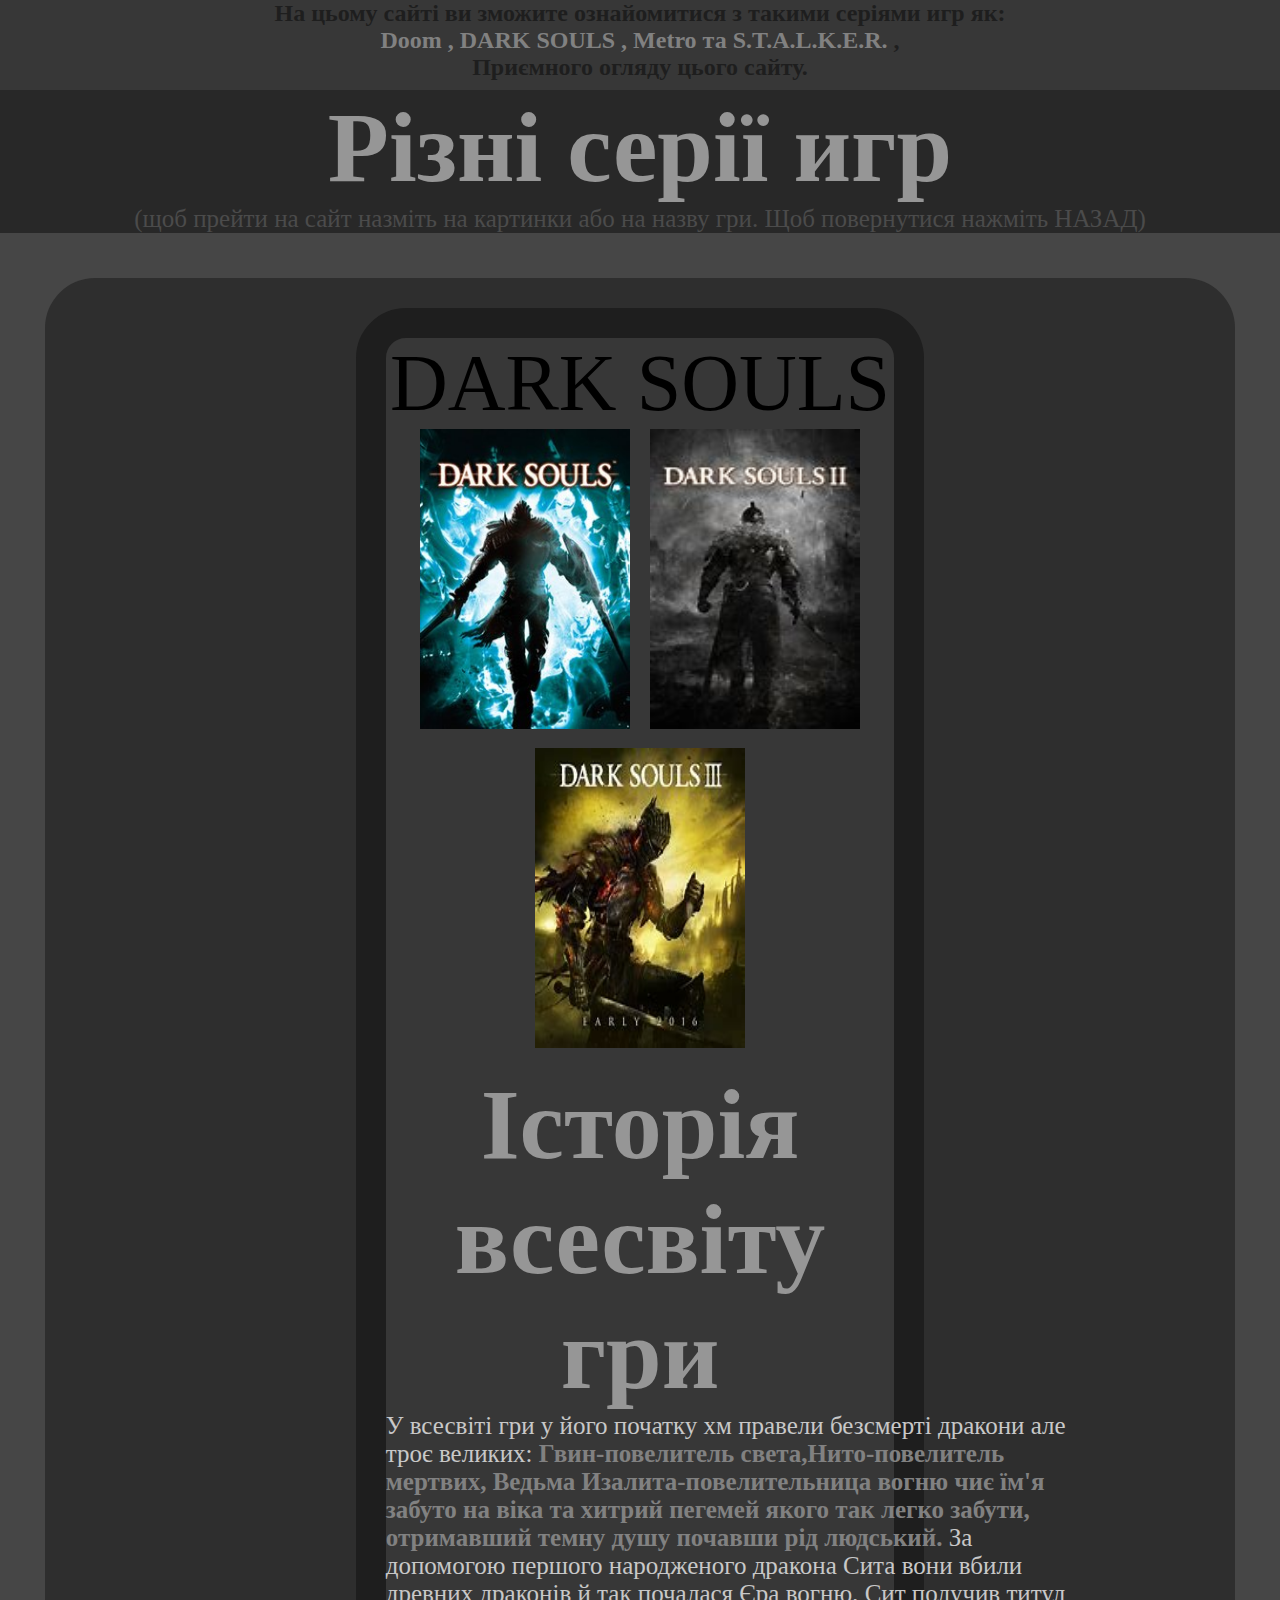
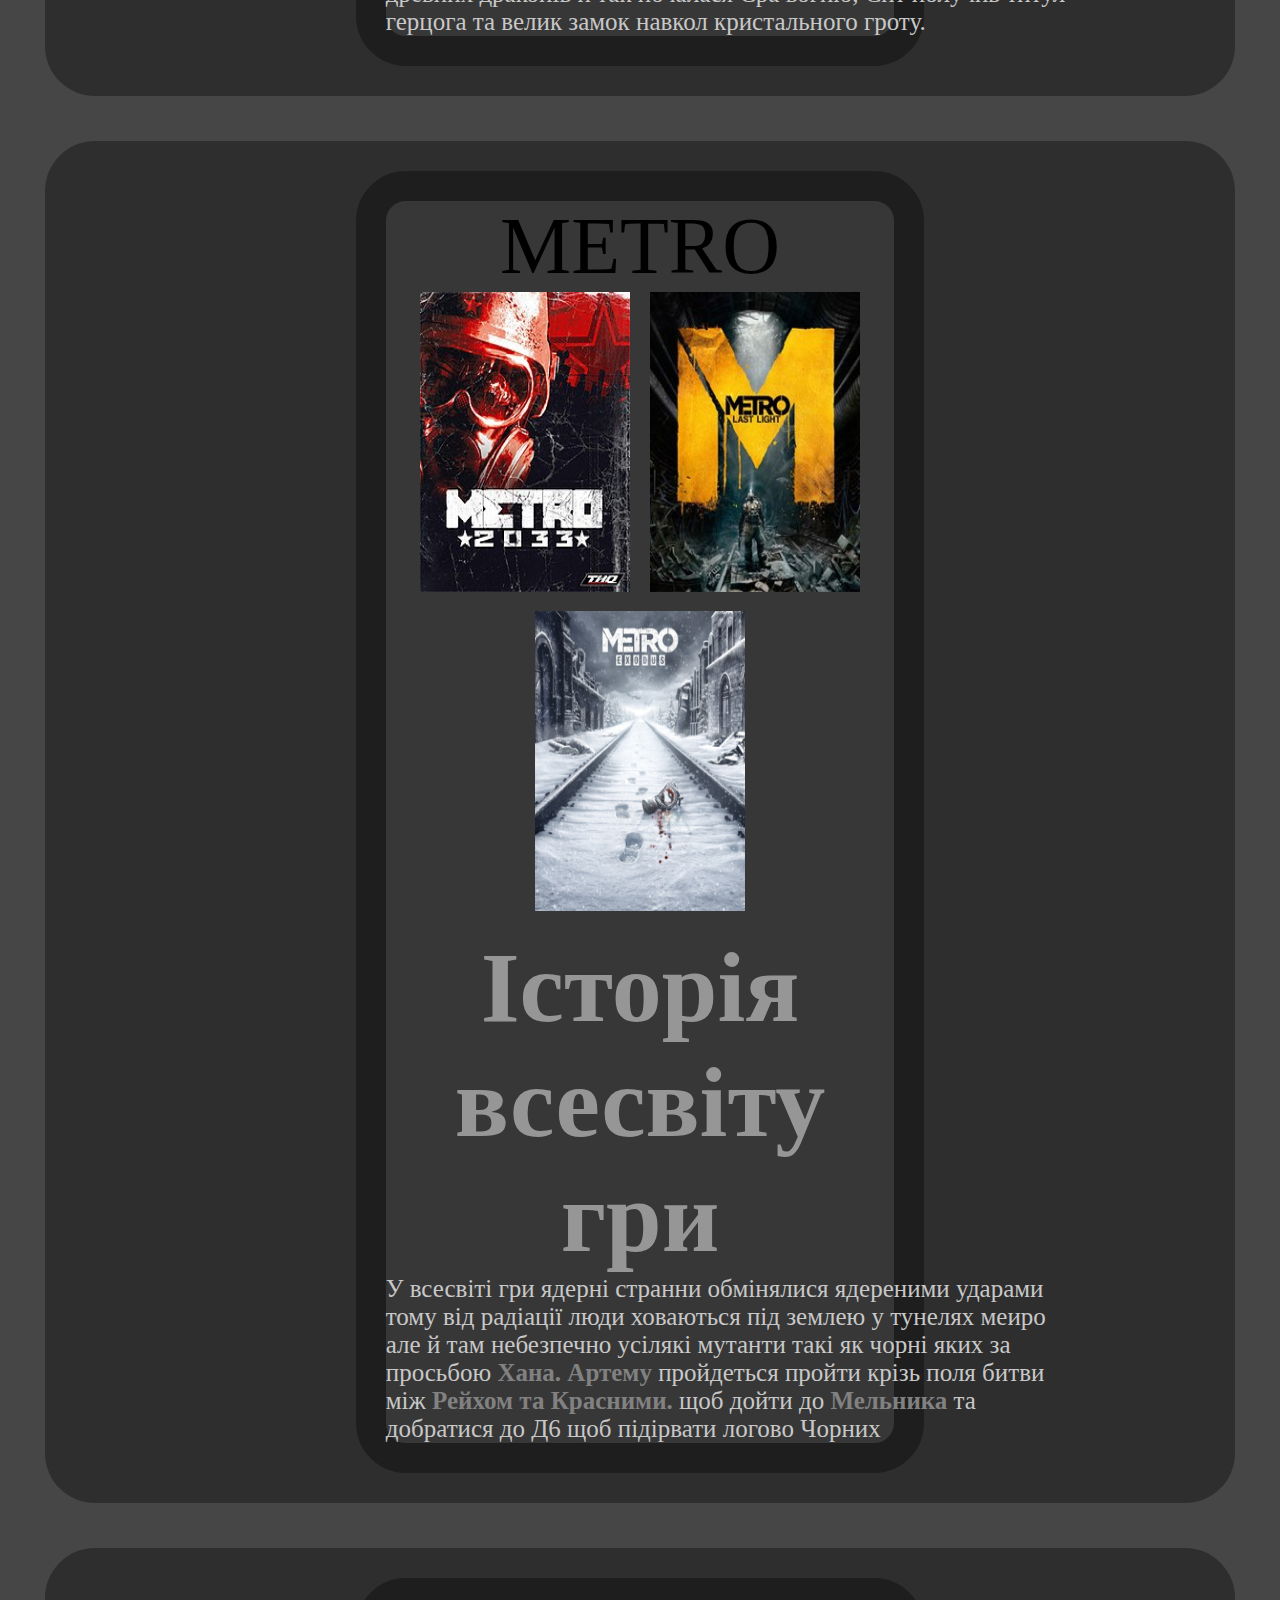
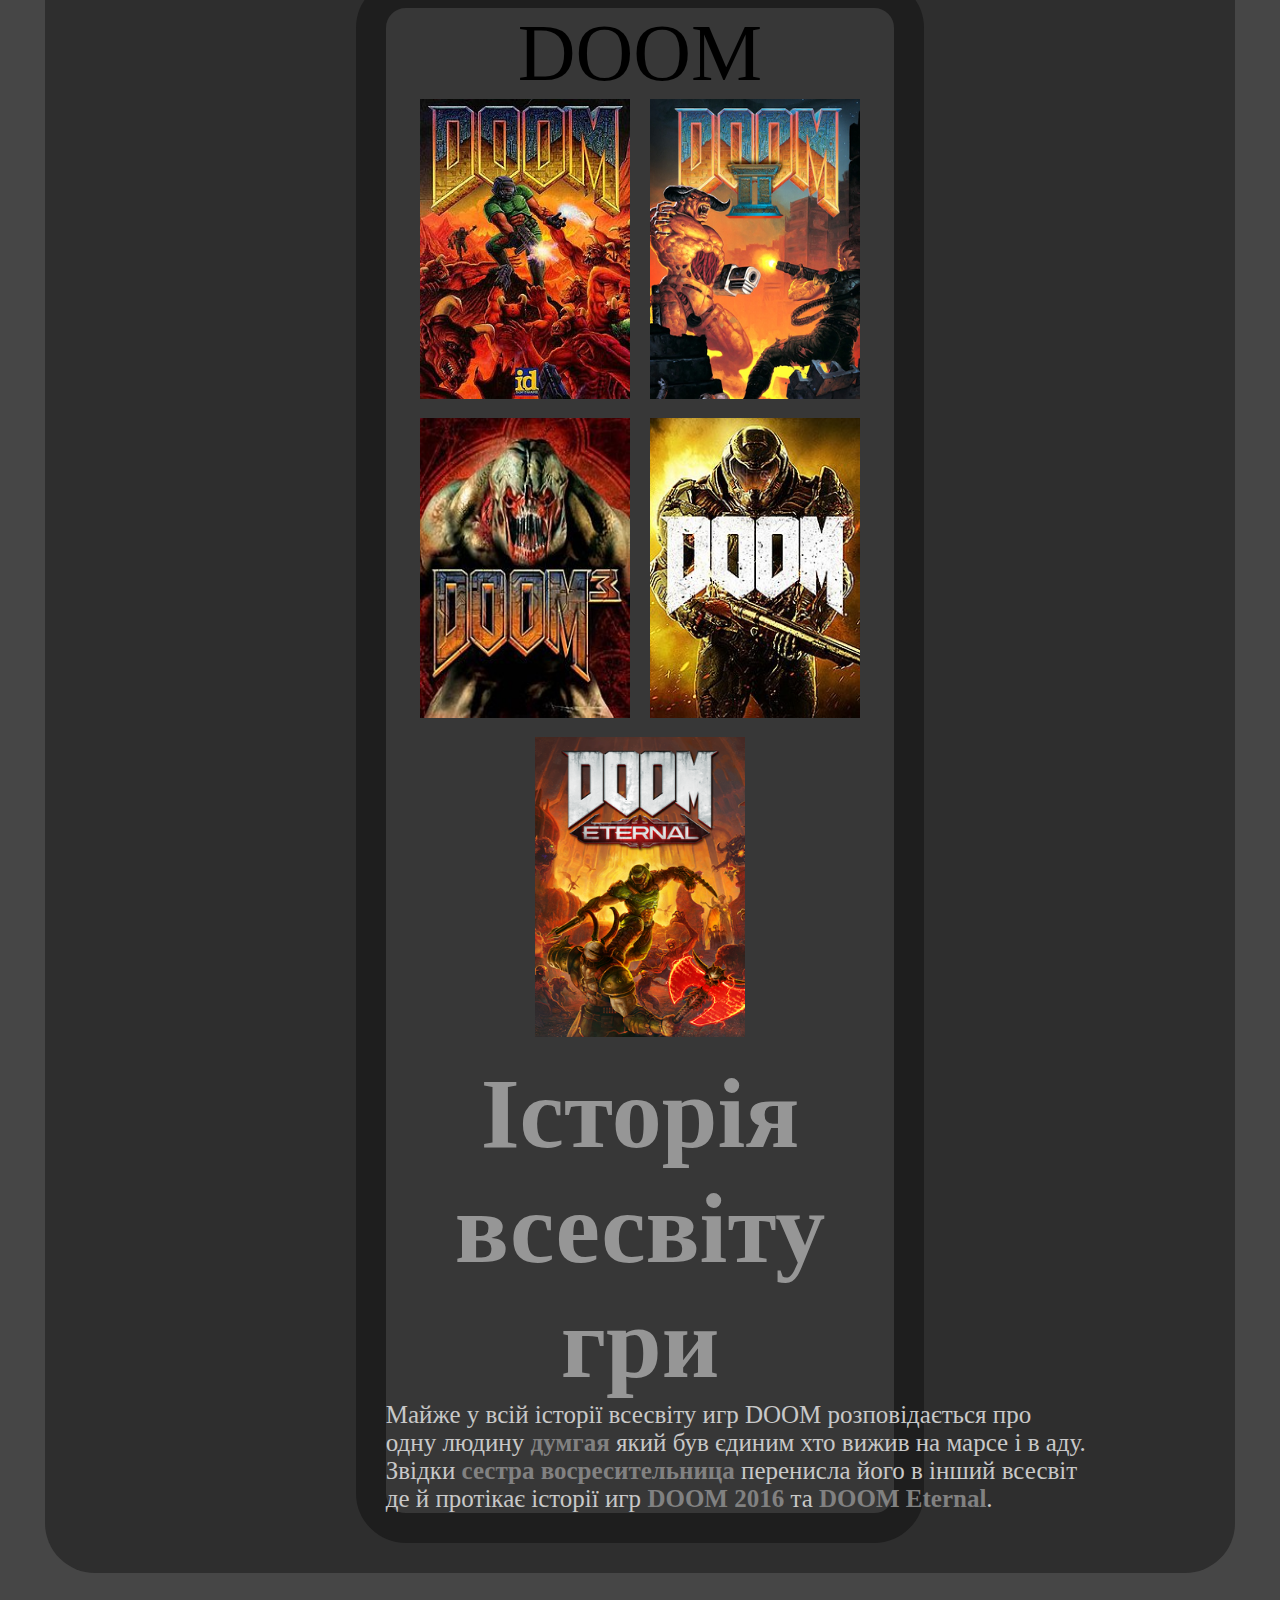
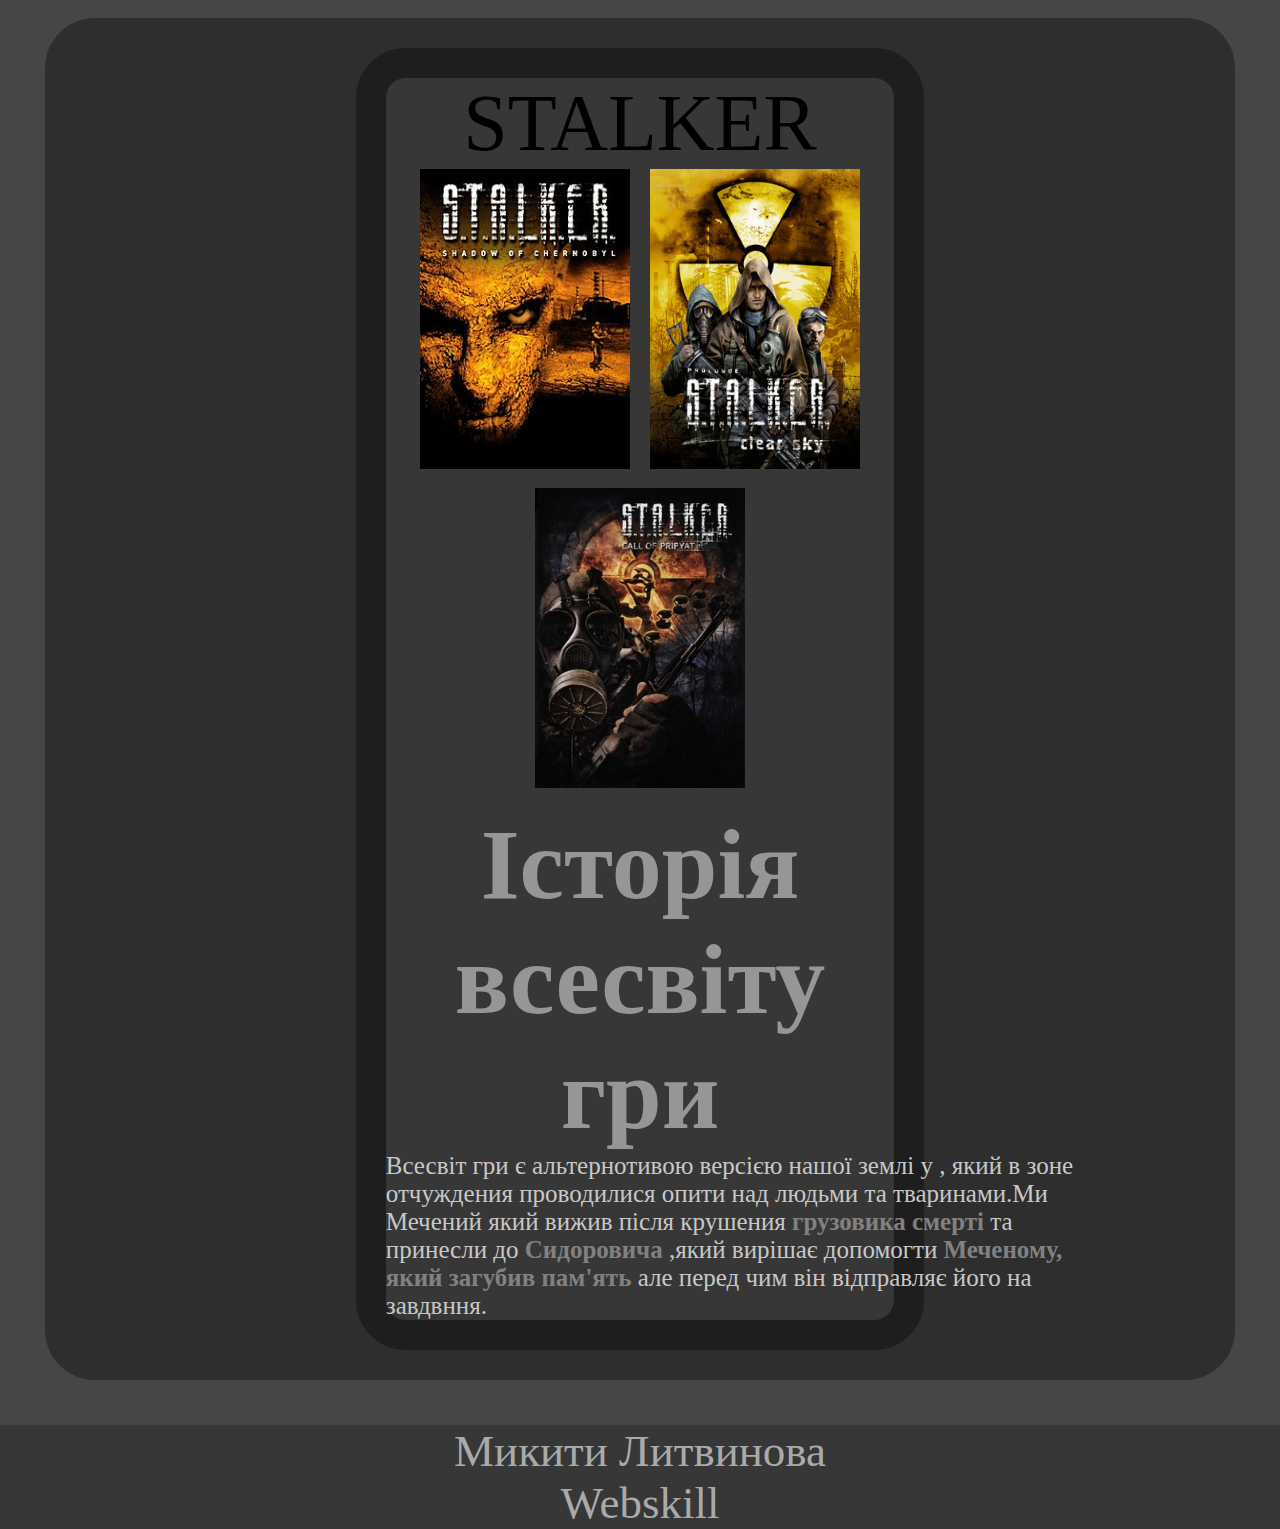
==== commit 94ce517a: "the-end" ====
--- a/html/index.html
+++ b/html/index.html
@@ -121,7 +121,7 @@
         
     </div>
     <div class="footer">
-        <p align="center" class="p-o">Микити Литвинова
+        <p align="center" class="p-o">Микити Литвинова <br>
             Webskill</p>
     </div>
 </body>
--- a/css/index.css
+++ b/css/index.css
@@ -23,13 +23,15 @@
 
 .p-o{
     color: rgb(170, 170, 170);
+    font-size: 45px;
 }
 
 .child-h{
     background-color: rgb(46, 46, 46);
     padding: 30px;
     margin: 5vmin;
-    
+    border: solid rgb(46, 46, 46) -2px;
+    border-radius: 50px;
 }
 .child-g{
     background-color: rgb(40, 40, 40);
@@ -51,7 +53,7 @@
     a{
        text-decoration: none; 
        color: rgb(0, 0, 0);
-       font-size: 60px ;
+       font-size: 40px ;
        font-family:monospace;
     }
     h2{
--- a/css/all.css
+++ b/css/all.css
@@ -3,13 +3,13 @@
     text-align: left;
 }
 img{
-    height: 325px;
-    width: 225px;
+    height: 300px;
+    width: 210px;
     display: inline-block;
 }
 p{
     color:rgb(200, 200, 200);
-    font-size: 20px;
+    font-size: 25px;
 }
 b{
     color: rgb(129, 129, 129); 
@@ -56,7 +56,7 @@
     }
     p{
         color:rgb(200, 200, 200);
-        font-size: 20px;
+        font-size: 15px;
     }
     b{
         color: rgb(129, 129, 129); 
@@ -66,9 +66,12 @@
     }
     .child-h{
         background-color: rgb(46, 46, 46);
+        border: solid rgb(46, 46, 46) -2px;
+        border-radius: 50px;
         padding: 5px;
         margin: 15px;
         width: 88%;
+        
     }
     .child-g{
         background-color: rgb(60, 60, 60);
@@ -86,9 +89,9 @@
     .c-p{
         display: none;
         } 
-        .border-p{
+    .border-p{
             background-color: rgb(55, 55, 55);
-            border: solid rgb(30, 30, 30) 25px ;
+            border: solid rgb(30, 30, 30) 24px ;
             width:76%;
         }
 }
